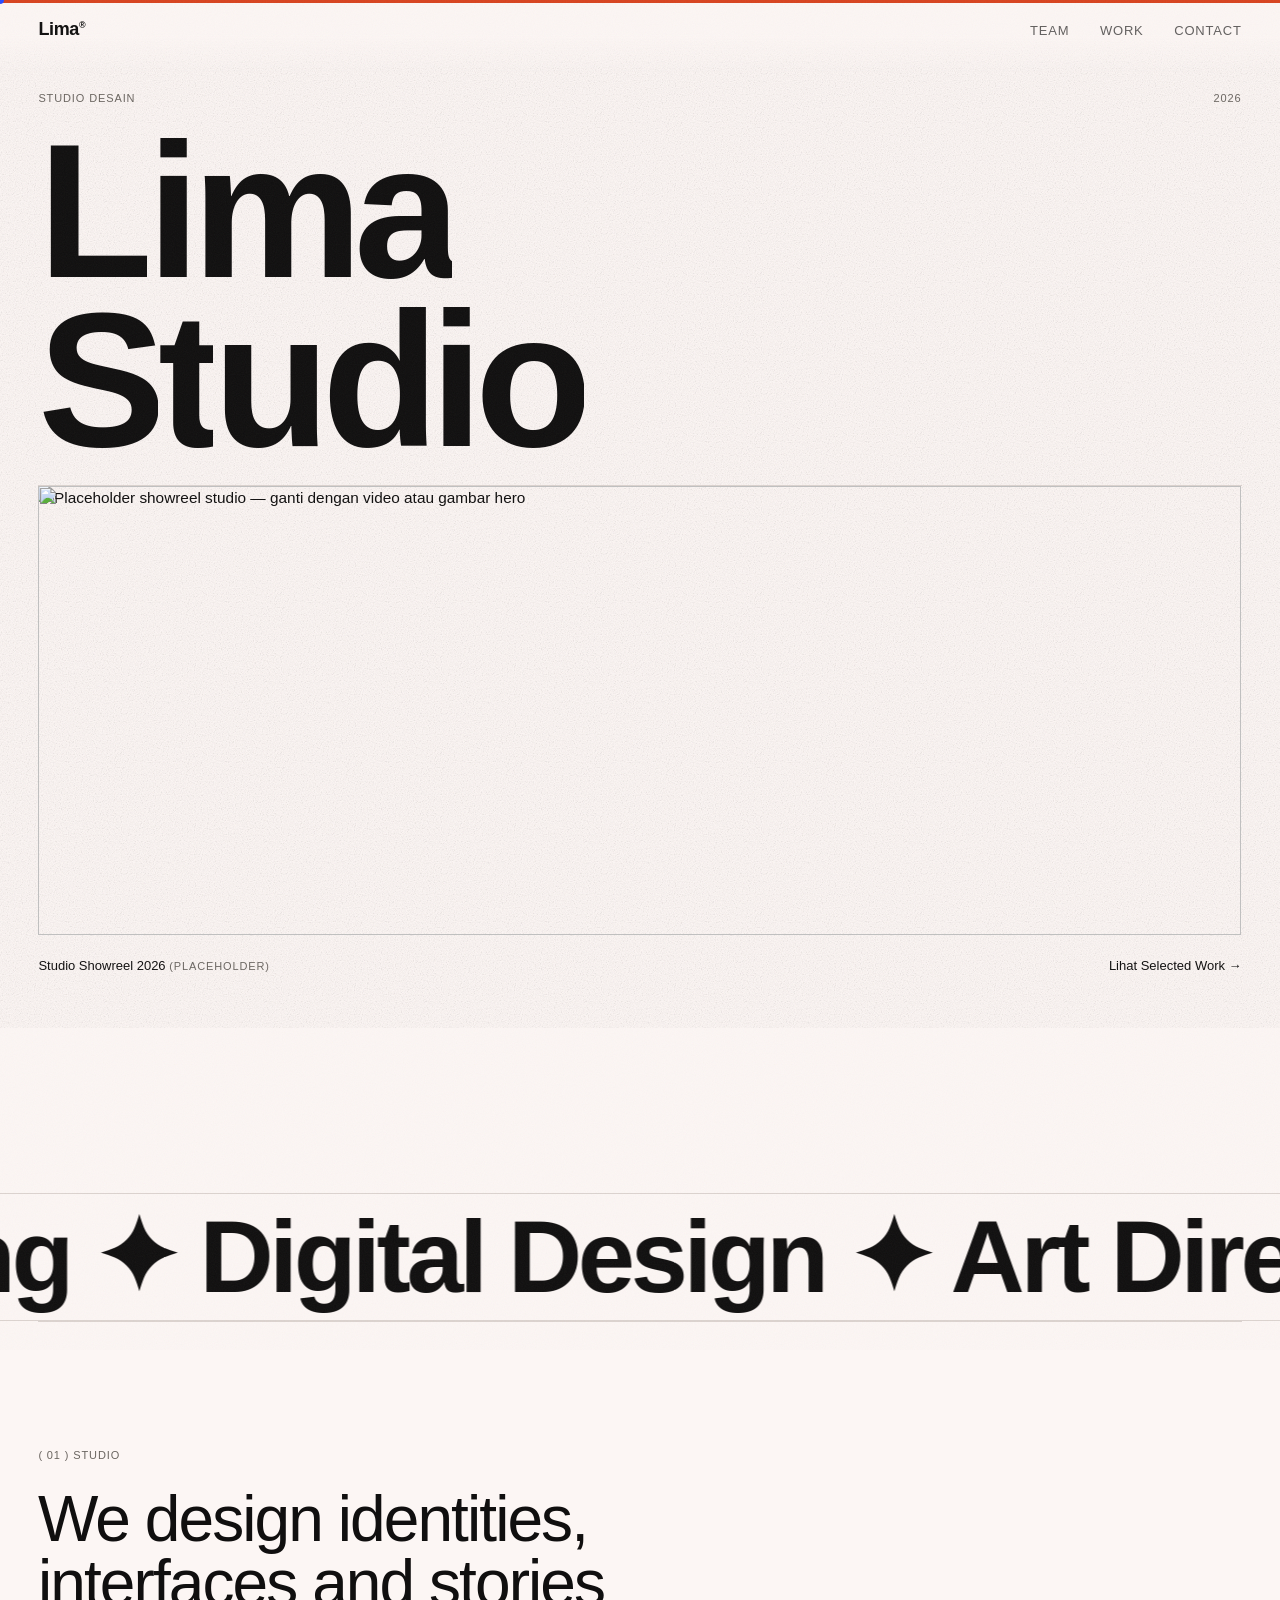
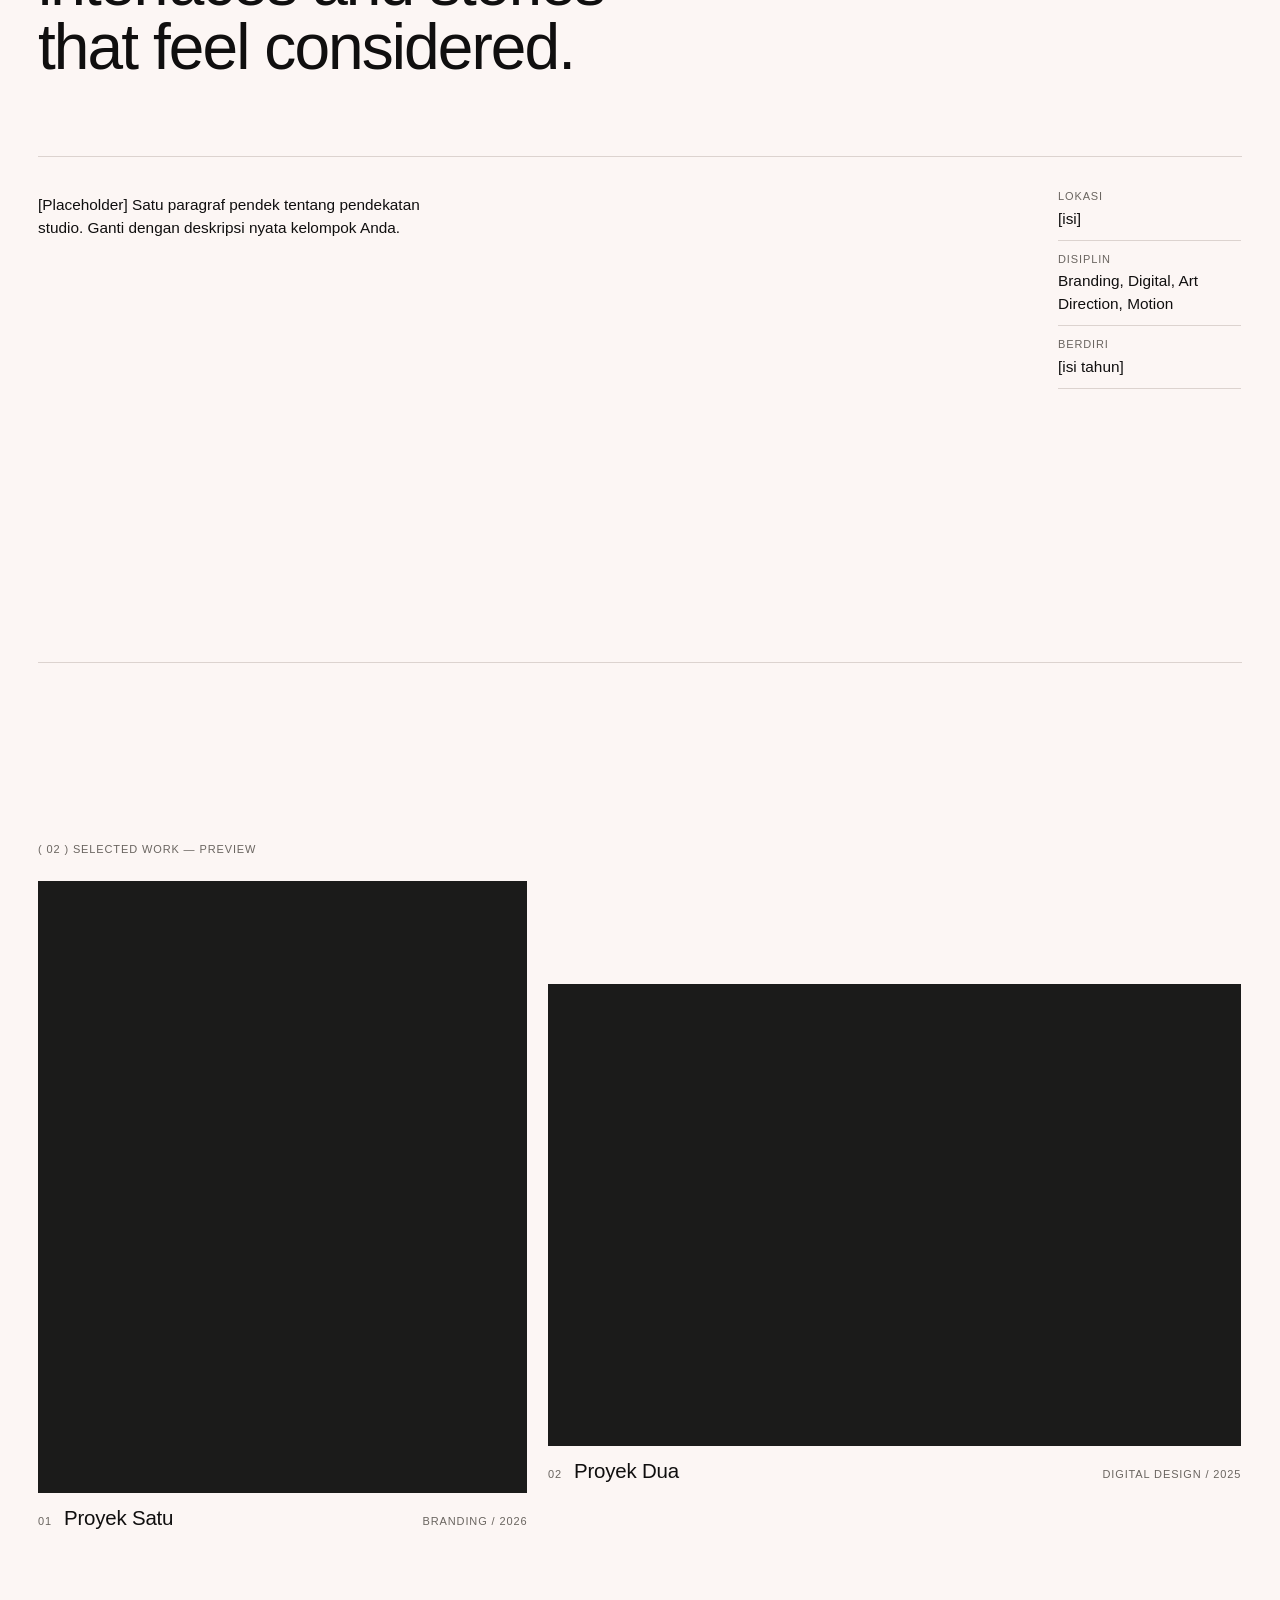
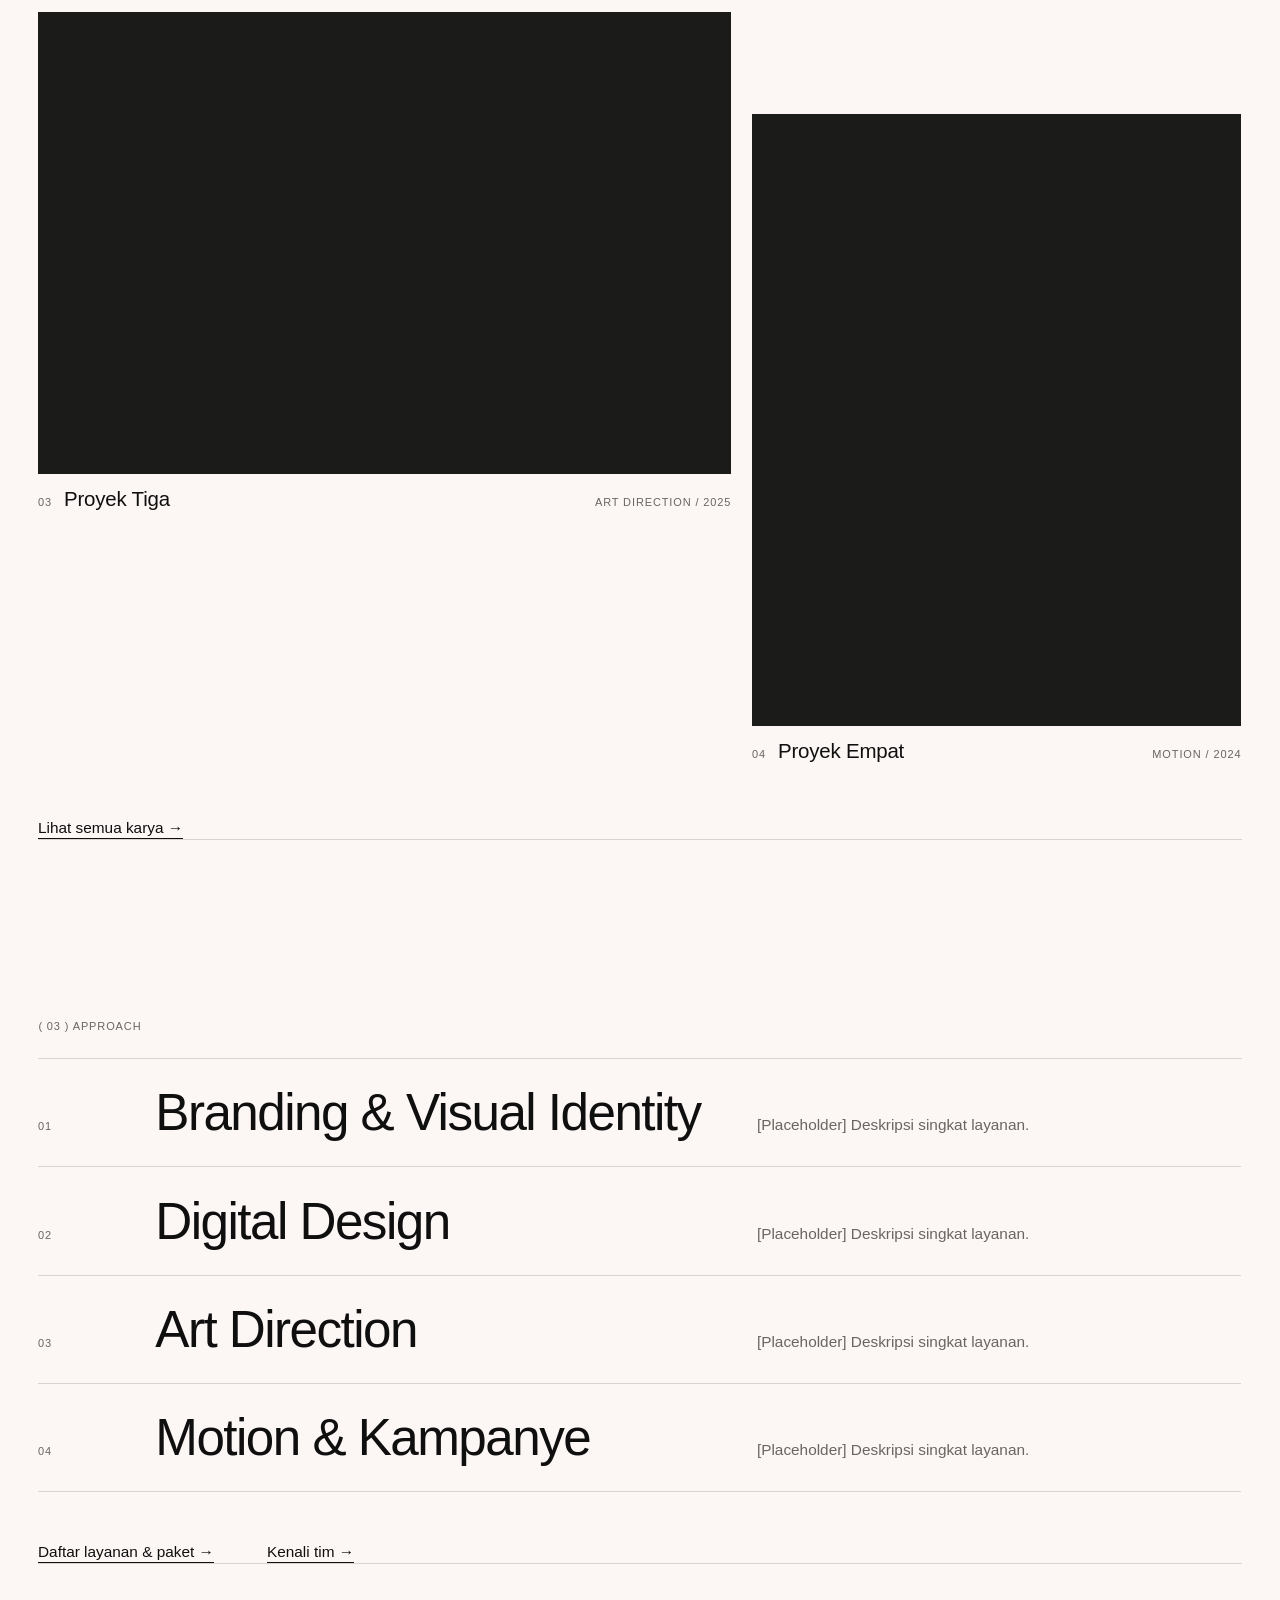
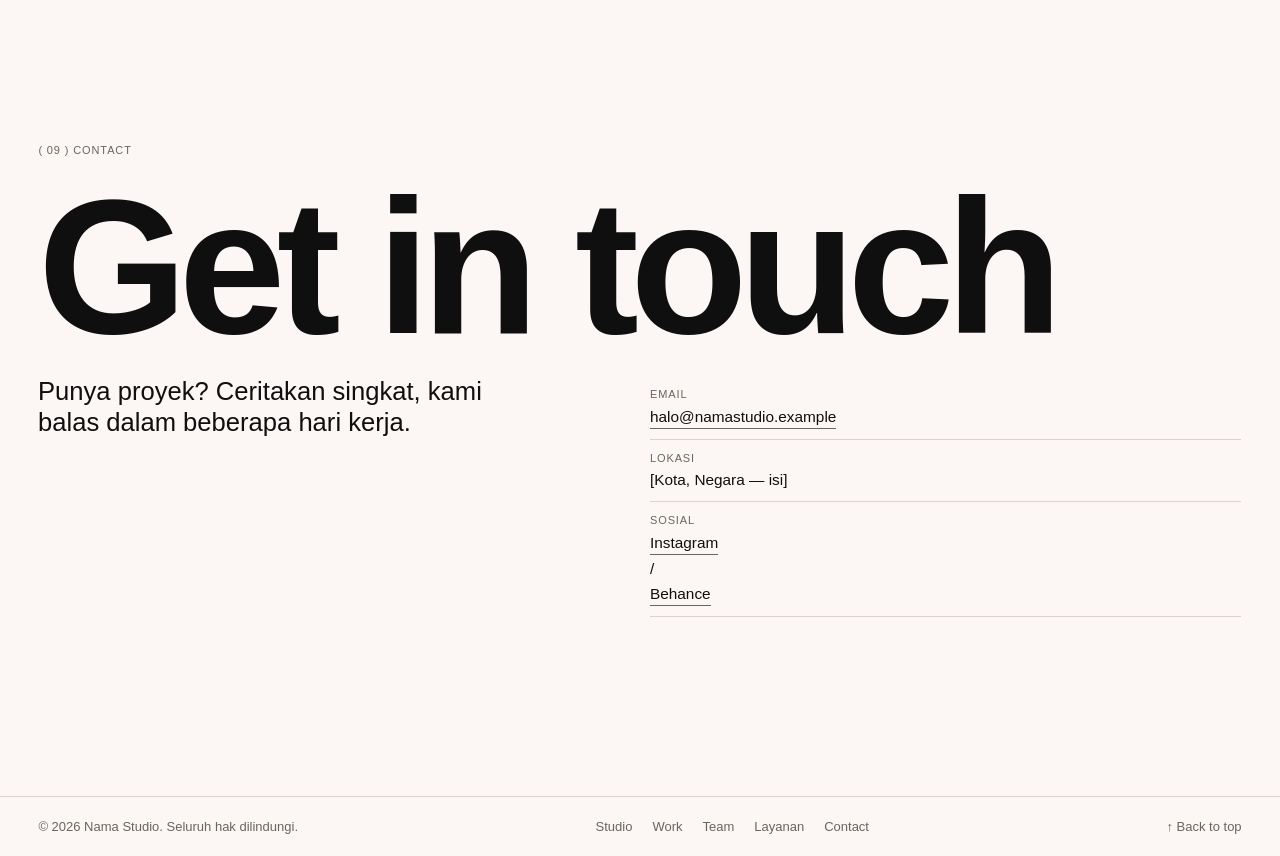
==== Kel4/index.html @ 7e90dd8f "Add files via upload" ====
<!DOCTYPE html>
<html lang="id" class="theme-work page-home">
<head>
<meta charset="utf-8">
<meta name="viewport" content="width=device-width, initial-scale=1">
<title>Beranda — Lima</title>
<meta name="description" content="Portofolio Nama Studio (placeholder): studio desain independen.">
<meta name="theme-color" content="#FCF6F4">
<link rel="stylesheet" href="assets/css/style.css">
<link rel="stylesheet" href="assets/css/luxe.css">
</head>
<body>
<div class="luxe-progress" aria-hidden="true"><span></span></div>
<div class="luxe-grain" aria-hidden="true"></div>
<div class="luxe-loader" aria-hidden="true"><div class="l-word"><span>Lima</span></div><div class="l-bar"><i></i></div><div class="l-count"><b>0</b>%</div></div>
<div class="luxe-wipe" aria-hidden="true"></div>
<div class="luxe-dot" aria-hidden="true"></div>
<div class="luxe-ring" aria-hidden="true"></div>
<a class="skip" href="#main">Lewati ke konten</a>
<header class="site-header">
<a class="wordmark" href="index.html">Lima<sup>®</sup></a>
<input type="checkbox" id="menu-toggle" class="menu-toggle" aria-label="Buka menu">
<label for="menu-toggle" class="menu-btn"><span>Menu</span><span>Close</span></label>
<nav aria-label="Navigasi utama"><ul><li><a href="profil.html">Team</a></li><li><a href="work.html">Work</a></li><li><a href="kontak.html">Contact</a></li></ul></nav>
</header>
<main id="main"> 
<section class="hero">
<p class="label hero-top"><span>Studio Desain</span><span>2026</span></p>
<h1 class="mega">Lima<br>Studio</h1>
<figure class="hero-media"><img src="assets/images/ph-wide.svg" alt="Placeholder showreel studio — ganti dengan video atau gambar hero" width="1600" height="900"><img src="assets/images/ph-wide-2.svg" alt="" width="1600" height="900"><img src="assets/images/ph-wide-3.svg" alt="" width="1600" height="900"></figure>
<p class="hero-foot"><span>Studio Showreel 2026 <span class="label">(placeholder)</span></span><a href="work.html">Lihat Selected Work <span class="arrow" aria-hidden="true">→</span></a></p>
</section>
<div class="marquee" aria-hidden="true"><div class="marquee-track"><p>Branding ✦ Digital Design ✦ Art Direction ✦ Motion ✦&nbsp;</p><p>Branding ✦ Digital Design ✦ Art Direction ✦ Motion ✦&nbsp;</p></div></div>
<section class="intro" id="studio">
<p class="label">( 01 ) Studio</p>
<h2 class="big">We design identities, interfaces and stories that feel considered.</h2>
<div class="intro-cols">
<p>[Placeholder] Satu paragraf pendek tentang pendekatan studio. Ganti dengan deskripsi nyata kelompok Anda.</p>
<figure><img src="assets/images/ph-portrait.svg" alt="Placeholder foto studio" width="800" height="1000" loading="lazy"></figure>
<ul class="meta-list"><li><span class="label">Lokasi</span>[isi]</li><li><span class="label">Disiplin</span>Branding, Digital, Art Direction, Motion</li><li><span class="label">Berdiri</span>[isi tahun]</li></ul>
</div>
</section>
<!-- PREVIEW WORK — hanya teaser, daftar lengkap ada di work.html -->
<section class="work-sec" id="work-preview">
<p class="label">( 02 ) Selected Work — Preview</p>
<ul class="work-grid">
<li class="work w-a"><a href="work-detail.html?p=proyek-satu"><figure><img src="assets/images/ph-portrait.svg" alt="Proyek Satu — Branding" width="800" height="1000" loading="lazy"></figure><div class="work-meta"><span class="label">01</span><h3>Proyek Satu</h3><span class="label">Branding / 2026</span></div></a></li>
<li class="work w-b"><a href="work-detail.html?p=proyek-dua"><figure><img src="assets/images/ph-landscape.svg" alt="Proyek Dua — Digital Design" width="1200" height="800" loading="lazy"></figure><div class="work-meta"><span class="label">02</span><h3>Proyek Dua</h3><span class="label">Digital Design / 2025</span></div></a></li>
<li class="work w-c"><a href="work-detail.html?p=proyek-tiga"><figure><img src="assets/images/ph-landscape.svg" alt="Proyek Tiga — Art Direction" width="1200" height="800" loading="lazy"></figure><div class="work-meta"><span class="label">03</span><h3>Proyek Tiga</h3><span class="label">Art Direction / 2025</span></div></a></li>
<li class="work w-d"><a href="work-detail.html?p=proyek-empat"><figure><img src="assets/images/ph-portrait.svg" alt="Proyek Empat — Motion" width="800" height="1000" loading="lazy"></figure><div class="work-meta"><span class="label">04</span><h3>Proyek Empat</h3><span class="label">Motion / 2024</span></div></a></li>
</ul>
<p class="more"><a href="work.html">Lihat semua karya →</a></p>
</section>
<section class="approach" id="approach">
<p class="label">( 03 ) Approach</p>
<ol class="services">
<li><span class="label">01</span><h3>Branding &amp; Visual Identity</h3><p>[Placeholder] Deskripsi singkat layanan.</p></li>
<li><span class="label">02</span><h3>Digital Design</h3><p>[Placeholder] Deskripsi singkat layanan.</p></li>
<li><span class="label">03</span><h3>Art Direction</h3><p>[Placeholder] Deskripsi singkat layanan.</p></li>
<li><span class="label">04</span><h3>Motion &amp; Kampanye</h3><p>[Placeholder] Deskripsi singkat layanan.</p></li>
</ol>
<p class="more"><a href="data.html">Daftar layanan &amp; paket →</a> &nbsp; <a href="profil.html">Kenali tim →</a></p>
</section>
<!-- CONTACT (sama di semua halaman) -->
<section class="contact" id="contact">
<p class="label">( 09 ) Contact</p>
<h2 class="mega"><a href="kontak.html">Get in touch</a></h2>
<div class="contact-grid">
<p class="lead">Punya proyek? Ceritakan singkat, kami balas dalam beberapa hari kerja.</p>
<ul class="meta-list">
<li><span class="label">Email</span><a href="mailto:halo@namastudio.example">halo@namastudio.example</a></li>
<li><span class="label">Lokasi</span>[Kota, Negara — isi]</li>
<li><span class="label">Sosial</span><a href="https://www.instagram.com/">Instagram</a> / <a href="https://www.behance.net/">Behance</a></li>
</ul>
</div>
</section>
</main>
<footer class="site-footer">
<p>© 2026 Nama Studio. Seluruh hak dilindungi.</p>
<ul><li><a href="index.html">Studio</a></li><li><a href="work.html">Work</a></li><li><a href="profil.html">Team</a></li><li><a href="data.html">Layanan</a></li><li><a href="kontak.html">Contact</a></li></ul>
<a href="#main">↑ Back to top</a>
</footer>
<script src="assets/js/luxe.js" defer></script>
<script>window.__CF$cv$params={r:'a46f5909bd58fce2',t:'MTc5MTQwMTcxNA==',u:'01a117dce230744690c3dbdbebbef22a',ut:'pl0G4Ce4t1R4fjasa_p6TSZk6UGfB5OVnB9oOcql.8Q-1791401714-1.2.1.1-oAcX1npx.q64zIQuS1q7KmorG4AAY3wKF.72.VCe4EZktN39VVoacQ7rVtqlRKvsPOCkxXmcQBneazqdLsZbb3T.Lq3JxbbZwRKyjufsAFM',i:60};(function(){if(!document.body)return;var s=document.createElement('script');s.src='/cdn-cgi/challenge-platform/scripts/precursor/main.js';document.head.appendChild(s);})();</script></body>
</html>
---- Kel4/assets/css/style.css ----
/* Nama Studio — HTML5 + CSS3 murni. Font: system stack (tanpa lisensi). */
:root{--pad:clamp(16px,3vw,40px);--gap:clamp(12px,1.6vw,24px);--sec:clamp(80px,14vw,200px)}
*,*::before,*::after{box-sizing:border-box}
html{scroll-behavior:smooth;scroll-padding-top:70px}
body{margin:0;background:var(--page-bg);color:var(--text-primary);font:400 clamp(15px,1.2vw,18px)/1.5 "Helvetica Neue",Helvetica,Arial,sans-serif;overflow-x:hidden}
img{display:block;max-width:100%;height:auto;width:100%}
figure{margin:0}ul,ol{list-style:none;margin:0;padding:0}
a{color:inherit;text-decoration:none}
a:focus-visible,label:focus-visible,input:focus-visible+label{outline:2px solid var(--accent);outline-offset:4px}.site-header :focus-visible,.site-header input:focus-visible+label{outline-color:currentColor}::selection{background:var(--accent);color:var(--page-bg)}
.skip{position:absolute;left:-999px;top:0;background:var(--text-primary);color:var(--page-bg);padding:8px 12px;z-index:100}.skip:focus{left:0}
.label{font-size:11px;letter-spacing:.08em;text-transform:uppercase;color:var(--text-secondary);margin:0}
.mega{font-size:clamp(56px,15vw,260px);line-height:.88;letter-spacing:-.045em;font-weight:600;margin:0}
.big{font-size:clamp(28px,5vw,80px);line-height:1;letter-spacing:-.03em;font-weight:500;margin:0}
section{padding:var(--sec) var(--pad) 0}
/* header */
.site-header{position:fixed;inset:0 0 auto;display:flex;justify-content:space-between;align-items:center;padding:16px var(--pad);z-index:50;mix-blend-mode:difference;color:#fff}
.wordmark{font-weight:600;letter-spacing:-.02em;font-size:18px}.wordmark sup{font-size:9px}
nav ul{display:flex;gap:clamp(16px,2.4vw,36px)}
nav a{font-size:13px;text-transform:uppercase;letter-spacing:.06em;border-bottom:1px solid transparent;padding-bottom:2px;transition:border-color .2s}
nav a:hover,nav a:focus-visible,nav a[aria-current]{border-color:currentColor}
.menu-toggle,.menu-btn{display:none}
/* hero */
.hero{padding-top:90px;min-height:100svh;display:grid;grid-template-rows:auto auto 1fr auto;gap:var(--gap)}
.hero-top{display:flex;gap:var(--gap);justify-content:space-between}
.hero-media{min-height:0;overflow:hidden;border-top:1px solid var(--line-color)}
.hero-media img{height:100%;max-height:60vh;object-fit:cover}
.hero-foot{display:flex;justify-content:space-between;font-size:13px;margin:0;padding-bottom:var(--pad)}
.hero-foot a:hover{text-decoration:underline}
/* intro */
.intro .big{max-width:18ch;margin:24px 0 clamp(40px,6vw,96px)}
.intro-cols{display:grid;grid-template-columns:repeat(12,1fr);gap:var(--gap);align-items:start;border-top:1px solid var(--line-color);padding-top:var(--gap)}
.intro-cols>p{grid-column:1/5}.intro-cols figure{grid-column:6/10}.intro-cols .meta-list{grid-column:11/13}
.meta-list li{border-bottom:1px solid var(--line-color);padding:10px 0;display:flex;flex-direction:column;gap:2px}
.meta-list.row{flex-direction:row;gap:24px}.meta-list.row li{border:0}
/* work grid */
.work-grid{display:grid;grid-template-columns:repeat(12,1fr);gap:clamp(40px,6vw,96px) var(--gap);margin-top:24px}
.work a{display:block}.work figure{overflow:hidden;background:#1b1b1a}
.work img{transition:transform .8s cubic-bezier(.2,.7,.2,1),opacity .4s}
.work a:hover img,.work a:focus-visible img{transform:scale(1.04);opacity:.85}
.work-meta{display:grid;grid-template-columns:auto 1fr auto;gap:12px;align-items:baseline;padding-top:10px;border-bottom:1px solid transparent}
.work-meta h3{margin:0;font-size:clamp(16px,1.6vw,24px);font-weight:500;letter-spacing:-.01em}
.work a:hover h3{text-decoration:underline}
.w-a{grid-column:span 5}.w-b{grid-column:span 7}.w-c{grid-column:span 7}.w-d{grid-column:span 5}
.work:nth-child(even){margin-top:clamp(0px,8vw,120px)}
.more{margin:48px 0 0;display:flex;gap:24px;flex-wrap:wrap}.more a{border-bottom:1px solid var(--text-primary)}
/* approach */
.services{border-top:1px solid var(--line-color);margin-top:24px}
.services li{display:grid;grid-template-columns:1fr 6fr 5fr;gap:var(--gap);padding:28px 0;border-bottom:1px solid var(--line-color);align-items:baseline;transition:padding-left .3s}
.services li:hover{padding-left:12px}
.services h3{margin:0;font-size:clamp(24px,4vw,64px);line-height:1;letter-spacing:-.03em;font-weight:500}.services p{margin:0;color:var(--text-secondary)}
/* bio / team */
.bio-head{padding-top:130px;display:flex;flex-direction:column;gap:24px}
.team{display:flex;flex-direction:column;gap:var(--sec)}
.member{display:grid;grid-template-columns:repeat(12,1fr);gap:var(--gap);align-items:end}
.member figure{overflow:hidden;background:#1b1b1a}
.member-text{display:flex;flex-direction:column;gap:10px}
.member-text h3{margin:0;font-size:clamp(32px,5vw,80px);line-height:.95;letter-spacing:-.035em;font-weight:500}
.member-text p{margin:0;max-width:44ch}.links{display:flex;gap:16px;margin-top:8px!important}.links a{border-bottom:1px solid var(--text-primary)}.links a:hover{opacity:.6}
.m1 figure{grid-column:1/6}.m1 .member-text{grid-column:7/12}
.m2 figure{grid-column:6/13;order:2}.m2 .member-text{grid-column:1/5;order:1}
.m3 figure{grid-column:3/7}.m3 .member-text{grid-column:8/13;align-self:start}
.m4 figure{grid-column:1/9}.m4 .member-text{grid-column:9/13}
.m5 figure{grid-column:8/12;order:2}.m5 .member-text{grid-column:2/7;order:1}
.timeline{margin-top:24px;border-top:1px solid var(--line-color)}
.timeline li{display:grid;grid-template-columns:4fr 8fr;gap:var(--gap);padding:24px 0;border-bottom:1px solid var(--line-color);align-items:baseline}
.timeline p{margin:0}.num{font-size:clamp(40px,8vw,140px);letter-spacing:-.05em;line-height:.9;font-weight:600}
.recog .big{max-width:22ch;margin:24px 0}
.caps{display:flex;flex-wrap:wrap;gap:10px}.caps li{border:1px solid var(--text-primary);padding:6px 14px;border-radius:999px;font-size:13px}
/* table */
.table-wrap{overflow-x:auto}
table{width:100%;border-collapse:collapse;min-width:640px}
caption{text-align:left;padding-bottom:16px}
th,td{text-align:left;padding:18px 12px 18px 0;border-bottom:1px solid var(--line-color);font-weight:400;vertical-align:top}
thead th{font-size:11px;letter-spacing:.08em;text-transform:uppercase;color:var(--text-secondary)}
tbody th{font-size:clamp(16px,1.8vw,26px);font-weight:500}
tbody tr:hover{background:#171716}
/* contact + footer */
.contact{padding-bottom:var(--sec)}
.contact .mega{margin:24px 0}.contact .mega a{border-bottom:.04em solid transparent;transition:border-color .2s}
.contact .mega a:hover,.contact .mega a:focus-visible{border-color:var(--text-primary)}
.contact-grid{display:grid;grid-template-columns:repeat(12,1fr);gap:var(--gap)}
.lead{grid-column:1/6;margin:0;font-size:clamp(18px,2vw,28px);line-height:1.2}.contact-grid .meta-list{grid-column:7/13}
.meta-list a{border-bottom:1px solid var(--text-secondary);width:fit-content}.meta-list a:hover{border-color:var(--text-primary)}
.site-footer{display:flex;justify-content:space-between;gap:var(--gap);flex-wrap:wrap;padding:20px var(--pad);border-top:1px solid var(--line-color);font-size:13px;color:var(--text-secondary)}
.site-footer p{margin:0}.site-footer ul{display:flex;gap:20px}.site-footer a:hover{color:var(--text-primary)}
/* tablet */
@media(max-width:900px){
.intro-cols>p{grid-column:1/7}.intro-cols figure{grid-column:7/13}.intro-cols .meta-list{grid-column:1/13}
.work-grid{grid-template-columns:repeat(2,1fr)}.w-a,.w-b,.w-c,.w-d{grid-column:span 1}.work:nth-child(even){margin-top:0}
.services li{grid-template-columns:1fr 5fr}.services p{grid-column:2}
.member figure,.member-text,.m2 figure,.m2 .member-text,.m3 figure,.m3 .member-text,.m4 figure,.m4 .member-text,.m5 figure,.m5 .member-text{grid-column:1/13;order:0}
.m3 figure,.m5 figure{grid-column:1/9}
.lead,.contact-grid .meta-list{grid-column:1/13}}
/* mobile */
@media(max-width:640px){
.menu-btn{display:block;font-size:13px;text-transform:uppercase;cursor:pointer;z-index:60}.menu-btn span+span{display:none}
.menu-toggle:checked~.menu-btn span:first-child{display:none}.menu-toggle:checked~.menu-btn span+span{display:inline}
.site-header nav{position:fixed;inset:0;background:var(--overlay-color);color:var(--on-overlay);display:none;padding:90px var(--pad)}
.menu-toggle:checked~nav{display:block}
nav ul{flex-direction:column;gap:8px}nav a{font-size:clamp(36px,12vw,56px);text-transform:none;letter-spacing:-.04em;border:0}
.hero-top span:nth-child(2){display:none}
.intro-cols>p,.intro-cols figure{grid-column:1/13}
.work-grid{grid-template-columns:1fr}
.services li{grid-template-columns:1fr}.services p{grid-column:1}
.timeline li{grid-template-columns:1fr}
.m3 figure,.m5 figure{grid-column:1/13}}
@media(prefers-reduced-motion:reduce){html{scroll-behavior:auto}*{transition:none!important;animation:none!important}}

/* ===== ANIMATIONS (CSS only, no HTML/JS changes) ===== */
@keyframes rise{from{opacity:0;transform:translateY(48px)}to{opacity:1;transform:none}}
@keyframes fade{from{opacity:0}to{opacity:1}}
@keyframes reveal{from{clip-path:inset(0 0 100% 0)}to{clip-path:inset(0 0 0 0)}}
@keyframes settle{from{transform:scale(1.18)}to{transform:scale(1)}}
@keyframes progress{from{transform:scaleX(0)}to{transform:scaleX(1)}}

@media (prefers-reduced-motion:no-preference){
  /* 1. On page load */
  .site-header{animation:fade .8s both}
  .hero .mega{animation:rise 1.1s cubic-bezier(.2,.7,.2,1) both}
  .hero-top,.hero-foot{animation:fade 1.2s .5s both}
  .hero-media,.bio-head .mega{animation:reveal 1.3s .25s cubic-bezier(.7,0,.2,1) both}
  .hero-media img{animation:settle 1.8s .25s cubic-bezier(.2,.7,.2,1) both}
  .bio-head .label{animation:fade 1s .2s both}

  /* 2. On scroll (progressive enhancement: browsers without support just show everything) */
  @supports (animation-timeline:view()){
    .intro .big,.intro-cols>p,.intro-cols .meta-list,.work,.services li,
    .member-text,.timeline li,.recog .big,.caps li,.contact .mega,
    .contact-grid>*,.table-wrap{
      animation:rise linear both;animation-timeline:view();animation-range:entry 0% entry 45%}
    .intro-cols figure,.work figure,.member figure{
      animation:reveal linear both;animation-timeline:view();animation-range:entry 0% entry 70%}
    .work img,.member img{animation:settle linear both;animation-timeline:view();animation-range:entry 0% cover 50%}
  }

  /* 3. Scroll progress bar (uses a pseudo-element, no extra HTML) */
  @supports (animation-timeline:scroll()){
    body::after{content:"";position:fixed;left:0;top:0;width:100%;height:3px;background:var(--accent);
      transform-origin:0 50%;z-index:60;pointer-events:none;
      animation:progress linear both;animation-timeline:scroll(root)}
  }
}

/* ===== PAGE THEMES: tiap page membalik warna (index gelap, profil terang, galeri gelap, data terang) ===== */
tbody tr:hover{background:rgba(128,128,128,.14)}

/* ===== HERO: crossfade gambar (struktur) ===== */
.hero-media{position:relative;min-height:clamp(260px,50vh,560px)}
.hero-media img{position:absolute;inset:0;height:100%;max-height:none;object-fit:cover}
.hero-media img+img{opacity:0}
.intro-cols figure{overflow:hidden}
.marquee{overflow:hidden;margin-top:var(--sec);border-block:1px solid var(--line-color);padding:12px 0}
.marquee-track{display:flex;width:max-content}
.marquee p{margin:0;white-space:nowrap;font-size:clamp(36px,8vw,120px);font-weight:600;letter-spacing:-.04em;line-height:1}
.intro{padding-top:calc(var(--sec)*.7)}
.loader,.arrow{display:inline-block}.loader{display:none}
/* garis pemisah antarbagian */
.intro,.work-sec,.approach,.story,.recog,.contact{position:relative}
.intro::before,.work-sec::before,.approach::before,.story::before,.recog::before,.contact::before{content:"";position:absolute;top:0;left:var(--pad);right:var(--pad);height:1px;background:var(--line-color);transform-origin:0 50%}
/* hover: garis bawah menyapu */
.more a,.links a,.site-footer a{background:linear-gradient(currentColor,currentColor) 0 100%/0 1px no-repeat;border-bottom:0;transition:background-size .35s,opacity .3s}
.more a:hover,.links a:hover,.site-footer a:hover,.more a:focus-visible,.links a:focus-visible,.site-footer a:focus-visible{background-size:100% 1px;opacity:1}
.more a,.links a{background-size:100% 1px}.more a:hover,.links a:hover{background-size:0 1px}
/* parallax: scale statis + translate bergerak (hover memakai scale) */
.work img,.member img,.intro-cols img{transform:none;scale:1.18;transition:scale .9s cubic-bezier(.2,.7,.2,1),opacity .4s}
.work a:hover img,.work a:focus-visible img{transform:none;scale:1.26;opacity:.85}

/* ===== VIEW TRANSITION antar-page (CSS only) ===== */
@view-transition{navigation:auto}
@keyframes vt-out{to{opacity:0;transform:translateY(-2.5%)}}
@keyframes vt-in{from{opacity:0;transform:translateY(2.5%)}}
::view-transition-old(root){animation:.55s cubic-bezier(.7,0,.2,1) both vt-out}
::view-transition-new(root){animation:.7s .1s cubic-bezier(.2,.7,.2,1) both vt-in}

/* ===== MOTION ===== */
@keyframes wipe{to{transform:translateY(-101%);visibility:hidden}}
@keyframes blink{0%,100%{opacity:.2}50%{opacity:1}}
@keyframes marq{to{transform:translateX(-50%)}}
@keyframes cycle{0%{opacity:0}8%{opacity:1}33%{opacity:1}41%{opacity:0}100%{opacity:0}}
@keyframes drift{from{translate:0 -7%}to{translate:0 7%}}
@keyframes bob{0%,100%{transform:translateY(0)}50%{transform:translateY(6px)}}
@keyframes grow{from{transform:scaleX(0)}to{transform:scaleX(1)}}

@media (prefers-reduced-motion:no-preference){
  /* loading screen (hanya index) */
  .loader{position:fixed;inset:0;z-index:100;display:grid;place-items:center;background:var(--text-primary);color:var(--page-bg);pointer-events:none;
    font-size:clamp(28px,6vw,80px);font-weight:600;letter-spacing:-.04em;animation:wipe .9s .9s cubic-bezier(.7,0,.2,1) forwards}
  .loader span{animation:blink .9s ease-in-out infinite}
  .hero .mega{animation:rise 1.1s 1.1s cubic-bezier(.2,.7,.2,1) both}
  .hero-top,.hero-foot{animation:fade 1.2s 1.6s both}
  .hero-media{animation:reveal 1.3s 1.05s cubic-bezier(.7,0,.2,1) both}
  /* gambar hero bergantian */
  .hero-media img{animation:cycle 12s 1.2s infinite both}
  .hero-media img:nth-child(2){animation-delay:5.2s}
  .hero-media img:nth-child(3){animation-delay:9.2s}
  /* indikator scroll */
  .arrow{animation:bob 1.4s ease-in-out infinite}
  /* marquee */
  .marquee-track{animation:marq 22s linear infinite}.marquee:hover .marquee-track{animation-play-state:paused}
  @supports (animation-timeline:view()){
    .work img,.member img,.intro-cols img{animation:drift linear both;animation-timeline:view();animation-range:cover 0% cover 100%}
    .intro::before,.work-sec::before,.approach::before,.story::before,.recog::before,.contact::before{animation:grow linear both;animation-timeline:view();animation-range:entry 0% entry 80%}
  }
}
@media (prefers-reduced-motion:reduce){
  ::view-transition-group(*),::view-transition-old(*),::view-transition-new(*){animation:none!important}
  .marquee-track{transform:none}
}

/* ===== v3: LOADING SINGKAT, PAGE WIPE, STAGGER, TOKEN OVERLAY ===== */
/* wipe antar-page: halaman baru menyapu naik, warna tema baru langsung terlihat tanpa layar kosong */
@keyframes vt-old{to{opacity:.35;transform:translateY(-4%)}}
@keyframes vt-wipe{from{clip-path:inset(100% 0 0 0)}to{clip-path:inset(0 0 0 0)}}
::view-transition-old(root){animation:.7s cubic-bezier(.7,0,.2,1) both vt-old}
::view-transition-new(root){animation:.7s cubic-bezier(.7,0,.2,1) both vt-wipe}

@media (prefers-reduced-motion:no-preference){
  /* loader dipersingkat (~1.2 dtk) dan memakai token overlay */
  .loader{background:var(--overlay-color);color:var(--on-overlay);animation:wipe .7s .5s cubic-bezier(.7,0,.2,1) forwards}
  .hero .mega{animation:rise 1s .65s cubic-bezier(.2,.7,.2,1) both}
  .hero-media{animation:reveal 1.1s .6s cubic-bezier(.7,0,.2,1) both}
  .hero-top,.hero-foot{animation:fade 1s 1s both}
  .hero-media img{animation:cycle 12s .8s infinite both}
  .hero-media img:nth-child(2){animation-delay:4.8s}
  .hero-media img:nth-child(3){animation-delay:8.8s}

  @supports (animation-timeline:view()){
    /* label & metadata section */
    section:not(.bio-head)>.label{animation:rise linear both;animation-timeline:view();animation-range:entry 0% entry 35%}
    /* stagger ringan profil tim: tiap anak mulai sedikit lebih akhir */
    .member-text{animation:none}
    .member-text>*{animation:rise linear both;animation-timeline:view();animation-range:entry 0% entry 40%}
    .member-text>:nth-child(2){animation-range:entry 6% entry 46%}
    .member-text>:nth-child(3){animation-range:entry 12% entry 52%}
    .member-text>:nth-child(4){animation-range:entry 18% entry 58%}
    .member-text>:nth-child(5){animation-range:entry 24% entry 64%}
    .member-text>:nth-child(6){animation-range:entry 30% entry 70%}
  }
}

/* ===== GRAIN / NOISE (CSS + SVG tile, tanpa JS/canvas) =====
   Tile 160px dari feTurbulence, abu-abu netral tanpa blend-mode:
   di latar gelap tampak sebagai butir terang, di latar terang sebagai butir gelap.
   Setel lewat token: --grain-opacity (intensitas), --grain-speed (kecepatan). */
body::before{
  content:"";position:fixed;inset:-128px;z-index:-1;pointer-events:none;contain:strict;
  opacity:var(--grain-opacity);
  background-image:url("data:image/svg+xml,%3Csvg xmlns='http://www.w3.org/2000/svg' width='160' height='160'%3E%3Cfilter id='n' x='0' y='0' width='100%25' height='100%25'%3E%3CfeTurbulence type='fractalNoise' baseFrequency='.85' numOctaves='2' stitchTiles='stitch'/%3E%3CfeColorMatrix values='2 0 0 0 -.5 2 0 0 0 -.5 2 0 0 0 -.5 0 0 0 0 1'/%3E%3C/filter%3E%3Crect width='160' height='160' filter='url(%23n)'/%3E%3C/svg%3E");
  background-size:160px 160px}
/* lapisan grain tampil di atas warna latar root, di bawah semua konten */
@keyframes grain{
  0%{transform:translate(0,0)}
  20%{transform:translate(-37px,23px)}
  40%{transform:translate(29px,-51px)}
  60%{transform:translate(-61px,-17px)}
  80%{transform:translate(43px,59px)}
  100%{transform:translate(0,0)}}
@media (prefers-reduced-motion:no-preference){
  body::before{will-change:transform;animation:grain var(--grain-speed) steps(1,end) infinite}
}
@media (prefers-contrast:more){body::before{opacity:calc(var(--grain-opacity)/2)}}
@media print{body::before{display:none}}

/* ===== v4: TEMA PER HALAMAN (token pada <html>) ===== */
html{background:var(--page-bg);color:var(--text-primary)}
body{background:transparent}
/* Work: off-white hangat */
html,html.theme-work{--page-bg:#FCF6F4;--text-primary:#100F0F;--text-secondary:#6a6560;--accent:#D8431F;--line-color:#dcd3cf;--overlay-color:#100F0F;--on-overlay:#FCF6F4;--grain-opacity:.07;color-scheme:light}
/* Bio / Team: gelap */
html.theme-team{--page-bg:#100F0F;--text-primary:#FCF6F4;--text-secondary:#9b958f;--accent:#FF6B45;--line-color:#2b2928;--overlay-color:#FCF6F4;--on-overlay:#100F0F;--grain-opacity:.09;color-scheme:dark}
/* Contact: abu-abu muda */
html.theme-contact{--page-bg:#E5E5E5;--text-primary:#100F0F;--text-secondary:#585858;--accent:#C23A18;--line-color:#c3c3c3;--overlay-color:#100F0F;--on-overlay:#E5E5E5;--grain-opacity:.08;color-scheme:light}

/* ===== NAVBAR editorial ===== */
.site-header{mix-blend-mode:normal;color:var(--text-primary);pointer-events:none;padding-bottom:30px;
  background:linear-gradient(var(--page-bg) 45%,transparent)}
.wordmark,.site-header nav a,.menu-btn{pointer-events:auto}
.site-header nav a{opacity:.65;transition:opacity .25s,border-color .25s}
.site-header nav a:hover,.site-header nav a:focus-visible,.site-header nav a[aria-current="page"]{opacity:1}
.site-header nav a[aria-current="page"]{border-color:currentColor}
.menu-btn{position:relative;z-index:70}
.menu-toggle:checked~.menu-btn{color:var(--on-overlay)}
@media(max-width:640px){
  .site-header nav{pointer-events:auto}
  .site-header nav::before{content:"Nama Studio®";position:absolute;top:16px;left:var(--pad);font-size:18px;font-weight:600;letter-spacing:-.02em}
  .site-header nav a{opacity:.65}.site-header nav a[aria-current="page"]{opacity:1}
}

/* ===== HALAMAN CONTACT ===== */
.kp-blocks{padding-top:var(--gap);padding-bottom:var(--sec)}
.kp-list li{display:grid;grid-template-columns:3fr 9fr;gap:var(--gap);padding:28px 0;border-top:1px solid var(--line-color);align-items:baseline}
.kp-list li:last-child{border-bottom:1px solid var(--line-color)}
.kp-list p{margin:0;max-width:40ch}
.kp-list a{background:linear-gradient(currentColor,currentColor) 0 100%/100% 1px no-repeat;transition:background-size .35s}
.kp-list a:hover,.kp-list a:focus-visible{background-size:0 1px}
.kp-link{font-size:clamp(26px,5.5vw,88px);letter-spacing:-.04em;line-height:1;font-weight:500;overflow-wrap:anywhere}
@media(max-width:640px){.kp-list li{grid-template-columns:1fr;gap:6px}}

/* ===== TRANSISI MASUK PER TUJUAN (gaya ditentukan oleh halaman TUJUAN) ===== */
@keyframes vt-rise-in{from{opacity:0;transform:translateY(1.6%)}}
@keyframes vt-wipe-up{from{clip-path:inset(100% 0 0 0)}to{clip-path:inset(0 0 0 0)}}
@keyframes vt-wipe-left{from{clip-path:inset(0 0 0 100%)}to{clip-path:inset(0 0 0 0)}}
@keyframes vt-old-up{to{transform:translateY(-4%)}}
@keyframes vt-old-left{to{transform:translateX(-4%)}}
/* Work: dissolve lembut ke off-white + naik sedikit */
html.theme-work::view-transition-old(root){animation:none}
html.theme-work::view-transition-new(root){animation:.6s cubic-bezier(.2,.7,.2,1) both vt-rise-in}
/* Team: tirai gelap naik dari bawah */
html.theme-team::view-transition-old(root){animation:.75s cubic-bezier(.7,0,.2,1) both vt-old-up}
html.theme-team::view-transition-new(root){animation:.75s cubic-bezier(.7,0,.2,1) both vt-wipe-up}
/* Contact: wipe horizontal dari kanan */
html.theme-contact::view-transition-old(root){animation:.65s cubic-bezier(.7,0,.2,1) both vt-old-left}
html.theme-contact::view-transition-new(root){animation:.65s cubic-bezier(.7,0,.2,1) both vt-wipe-left}

/* ===== ENTRANCE PER HALAMAN ===== */
@keyframes maskUp{from{clip-path:inset(100% 0 0 0);transform:translateY(30%)}to{clip-path:inset(0 0 0 0);transform:none}}
@keyframes maskX{from{clip-path:inset(0 100% 0 0)}to{clip-path:inset(0 0 0 0)}}
@keyframes slideL{from{clip-path:inset(0 0 0 100%);transform:translateX(10%)}to{clip-path:inset(0 0 0 0);transform:none}}
@keyframes slideR{from{opacity:0;transform:translateX(-6%)}to{opacity:1;transform:none}}

@media (prefers-reduced-motion:no-preference){
  /* loader hanya saat memuat langsung; tidak dipakai bila ada view transition */
  html:active-view-transition .loader{display:none}
  html:active-view-transition .hero .mega{animation-delay:.25s}
  html:active-view-transition .hero-media{animation-delay:.2s}
  html:active-view-transition .hero-top,html:active-view-transition .hero-foot{animation-delay:.6s}

  /* WORK: kurasi bertahap; gambar masuk dengan crop vertikal */
  .page-data tbody tr{animation:rise .8s .45s cubic-bezier(.2,.7,.2,1) both}
  .page-data tbody tr:nth-child(2){animation-delay:.53s}.page-data tbody tr:nth-child(3){animation-delay:.61s}.page-data tbody tr:nth-child(4){animation-delay:.69s}
  .page-data .table-wrap{animation:none}
  @media(min-width:641px){
    .page-galeri .work-grid .work:nth-child(-n+4){animation:rise .9s .35s cubic-bezier(.2,.7,.2,1) both}
    .page-galeri .work-grid .work:nth-child(-n+4) figure{animation:reveal .9s .35s cubic-bezier(.7,0,.2,1) both}
    .page-galeri .work-grid .work:nth-child(2),.page-galeri .work-grid .work:nth-child(2) figure{animation-delay:.45s}
    .page-galeri .work-grid .work:nth-child(3),.page-galeri .work-grid .work:nth-child(3) figure{animation-delay:.55s}
    .page-galeri .work-grid .work:nth-child(4),.page-galeri .work-grid .work:nth-child(4) figure{animation-delay:.65s}}
  @media(max-width:640px){
    .page-galeri .work-grid .work:first-child{animation:rise .9s .35s cubic-bezier(.2,.7,.2,1) both}
    .page-galeri .work-grid .work:first-child figure{animation:reveal .9s .35s cubic-bezier(.7,0,.2,1) both}}

  /* TEAM: judul naik lewat mask, potret terbuka dengan mask horizontal, teks berurutan */
  .page-team .bio-head .mega{animation:maskUp 1.1s .2s cubic-bezier(.2,.7,.2,1) both}
  .page-team .bio-head .meta-list{animation:fade .8s .7s both}
  @supports (animation-timeline:view()){
    .page-team .member figure{animation:maskX linear both;animation-timeline:view();animation-range:entry 0% entry 75%}
  }

  /* CONTACT: judul menyapu dari kanan, blok kontak masuk dari kiri bertahap */
  .page-contact .bio-head .mega{animation:slideL 1s .2s cubic-bezier(.2,.7,.2,1) both}
  .page-contact .kp-list li{animation:slideR .8s .5s cubic-bezier(.2,.7,.2,1) both}
  .page-contact .kp-list li:nth-child(2){animation-delay:.6s}.page-contact .kp-list li:nth-child(3){animation-delay:.7s}.page-contact .kp-list li:nth-child(4){animation-delay:.8s}
}
---- Kel4/assets/css/luxe.css ----
/* ===== NAMA STUDIO — LUXE ANIMATION SYSTEM =====
   Preloader sinematik • reveal on scroll • parallax • kursor kustom •
   transisi halaman • marquee reaktif • magnetic • progress bar • grain.
   Semua non-esensial dimatikan saat prefers-reduced-motion. */

:root{
  --ease-luxe:cubic-bezier(.16,1,.3,1);
  --ease-snap:cubic-bezier(.22,1,.36,1);
  --wipe:#141210;
}

/* ---------- progress bar ---------- */
.luxe-progress{position:fixed;top:0;left:0;height:2px;width:100%;z-index:120;pointer-events:none;background:transparent}
.luxe-progress span{display:block;height:100%;width:100%;background:linear-gradient(90deg,#2B4EFF,#B79CFF,#2B4EFF);transform-origin:0 50%;transform:scaleX(0)}

/* ---------- grain overlay ---------- */
.luxe-grain{position:fixed;inset:-50%;width:200%;height:200%;z-index:110;pointer-events:none;opacity:.05;
  background-image:url("data:image/svg+xml,%3Csvg xmlns='http://www.w3.org/2000/svg' width='300' height='300'%3E%3Cfilter id='n'%3E%3CfeTurbulence type='fractalNoise' baseFrequency='.9' numOctaves='2'/%3E%3C/filter%3E%3Crect width='100%25' height='100%25' filter='url(%23n)'/%3E%3C/svg%3E");
  animation:grain 8s steps(10) infinite}
@keyframes grain{
  0%,100%{transform:translate(0,0)}10%{transform:translate(-2%,-3%)}30%{transform:translate(3%,-2%)}
  50%{transform:translate(-3%,2%)}70%{transform:translate(2%,3%)}90%{transform:translate(-1%,1%)}}

/* ---------- preloader ---------- */
.luxe-loader{position:fixed;inset:0;z-index:200;background:var(--wipe);color:#FCF6F4;
  display:flex;align-items:center;justify-content:center;flex-direction:column;gap:1rem;
  transition:transform 1s var(--ease-luxe);will-change:transform}
.luxe-loader.done{transform:translateY(-101%)}
.luxe-loader .l-word{font-weight:800;font-size:clamp(2rem,6vw,4rem);letter-spacing:-.03em;text-transform:uppercase;overflow:hidden}
.luxe-loader .l-word span{display:inline-block;transform:translateY(110%);animation:lUp .9s var(--ease-luxe) .1s forwards}
@keyframes lUp{to{transform:translateY(0)}}
.luxe-loader .l-count{font-size:.8rem;letter-spacing:.35em;opacity:.7}
.luxe-loader .l-bar{width:min(320px,60vw);height:1px;background:rgba(255,255,255,.2);overflow:hidden}
.luxe-loader .l-bar i{display:block;height:100%;width:100%;background:#FCF6F4;transform-origin:0 50%;transform:scaleX(0)}

/* ---------- page transition wipe ---------- */
.luxe-wipe{position:fixed;inset:0;z-index:190;background:var(--wipe);pointer-events:none;
  transform:scaleY(0);transform-origin:50% 100%}
.luxe-wipe.go{animation:wipeGo .9s var(--ease-luxe) forwards}
@keyframes wipeGo{0%{transform:scaleY(0);transform-origin:50% 100%}45%{transform:scaleY(1);transform-origin:50% 100%}55%{transform:scaleY(1);transform-origin:50% 0}100%{transform:scaleY(0);transform-origin:50% 0}}

/* ---------- custom cursor ---------- */
.luxe-dot,.luxe-ring{position:fixed;top:0;left:0;z-index:180;pointer-events:none;border-radius:50%;display:none}
@media(hover:hover) and (pointer:fine){.luxe-dot,.luxe-ring{display:block}}
.luxe-dot{width:8px;height:8px;background:#2B4EFF;transform:translate(-50%,-50%)}
.luxe-ring{width:38px;height:38px;border:1px solid rgba(20,18,16,.45);transform:translate(-50%,-50%);
  transition:width .35s var(--ease-luxe),height .35s var(--ease-luxe),background .35s,border-color .35s}
.luxe-ring.is-hover{width:72px;height:72px;background:rgba(43,78,255,.08);border-color:#2B4EFF}
.luxe-ring.is-view{width:92px;height:92px;background:#141210;border-color:#141210}
.luxe-ring.is-view::after{content:"VIEW";position:absolute;inset:0;display:flex;align-items:center;justify-content:center;
  color:#FCF6F4;font-size:.62rem;letter-spacing:.2em}

/* ---------- split text (hero) ---------- */
.split-mask{display:inline-block;overflow:hidden;vertical-align:bottom;padding-bottom:.06em;margin-bottom:-.06em}
.split-ch{display:inline-block;transform:translateY(115%) rotate(4deg);opacity:0;will-change:transform}
html.luxe-ready .split-ch{animation:chUp 1.1s var(--ease-luxe) forwards;animation-delay:var(--d,0s)}
@keyframes chUp{to{transform:translateY(0) rotate(0);opacity:1}}

/* ---------- scroll reveal ---------- */
[data-reveal]{opacity:0;transform:translateY(46px);will-change:transform,opacity}
[data-reveal="left"]{transform:translateX(-56px)}
[data-reveal="right"]{transform:translateX(56px)}
[data-reveal="zoom"]{transform:scale(.94)}
html.luxe-ready [data-reveal].in{opacity:1;transform:none;transition:opacity 1s var(--ease-luxe),transform 1.1s var(--ease-luxe);transition-delay:var(--d,0s)}
/* stagger anak */
[data-reveal-group].in [data-reveal]{opacity:1;transform:none;transition:opacity 1s var(--ease-luxe),transform 1.1s var(--ease-luxe);transition-delay:var(--d,0s)}

/* ---------- parallax images ---------- */
[data-parallax]{overflow:hidden}
[data-parallax] img{will-change:transform}
html.luxe-ready [data-parallax] img{transform:translateY(var(--py,0px)) scale(1.15)}

/* ---------- hero entrance ---------- */
.hero-media img{opacity:0;transform:translateY(60px) scale(.97)}
html.luxe-ready .hero-media img{animation:heroImg 1.3s var(--ease-luxe) forwards;animation-delay:var(--d,0s)}
.hero-media img:nth-child(1){--d:.55s}.hero-media img:nth-child(2){--d:.7s}.hero-media img:nth-child(3){--d:.85s}
@keyframes heroImg{to{opacity:1;transform:none}}
/* ken burns halus pada hero pertama */
html.luxe-ready .hero-media img:first-child{animation:heroImg 1.3s var(--ease-luxe) .55s forwards,kenburns 14s ease-in-out 2s infinite alternate}
@keyframes kenburns{from{scale:1}to{scale:1.07}}

/* ---------- work cards luxe hover ---------- */
.work{perspective:900px}
.work a{transition:transform .5s var(--ease-luxe)}
.work figure{position:relative}
.work figure::after{content:"";position:absolute;inset:0;background:linear-gradient(to top,rgba(20,18,16,.35),transparent 55%);
  opacity:0;transition:opacity .5s}
.work a:hover figure::after{opacity:1}
.work figure img{transition:transform 1s var(--ease-luxe),filter 1s}
.work a:hover figure img{transform:scale(1.07)!important;filter:saturate(1.08)}
.work-meta h3{position:relative;overflow:hidden}
.work-meta h3::after{content:"";position:absolute;left:0;bottom:0;height:2px;width:100%;background:currentColor;
  transform:scaleX(0);transform-origin:100% 50%;transition:transform .5s var(--ease-luxe)}
.work a:hover .work-meta h3::after{transform:scaleX(1);transform-origin:0 50%}

/* ---------- link / button mewah ---------- */
.more a,.pager a,.kp-link{position:relative;transition:color .4s,background .4s,border-color .4s}
.contact .mega a{background-image:linear-gradient(currentColor,currentColor);background-size:0% 4px;background-repeat:no-repeat;background-position:0 92%;
  transition:background-size .7s var(--ease-luxe)}
.contact .mega a:hover{background-size:100% 4px}
.magnetic{will-change:transform;transition:transform .3s var(--ease-snap)}

/* ---------- marquee reaktif ---------- */
.marquee-track{will-change:transform}
html.luxe-ready .marquee-track{animation:none}

/* ---------- header hide/show ---------- */
.site-header{transition:transform .6s var(--ease-luxe),background .4s,box-shadow .4s}
html.luxe-hide-header .site-header{transform:translateY(-110%)}
html.luxe-scrolled .site-header{box-shadow:0 8px 30px rgba(20,18,16,.08)}

/* ---------- filter buttons ---------- */
.filter-bar button{transition:transform .35s var(--ease-luxe),background .35s,color .35s,border-color .35s}
.filter-bar button:hover{transform:translateY(-2px)}
.filter-bar button:active{transform:translateY(0) scale(.96)}

/* ---------- detail page ---------- */
.detail-hero figure{overflow:hidden;border-radius:14px}
#d-hero{animation:heroZoom 1.6s var(--ease-luxe) both}
@keyframes heroZoom{from{transform:scale(1.08);opacity:.4}to{transform:scale(1);opacity:1}}
.detail-meta>div{opacity:0;transform:translateY(24px)}
html.luxe-ready .detail-meta>div{animation:chUp .9s var(--ease-luxe) forwards;animation-delay:var(--d,0s)}
.detail-meta>div:nth-child(1){--d:.15s}.detail-meta>div:nth-child(2){--d:.25s}
.detail-meta>div:nth-child(3){--d:.35s}.detail-meta>div:nth-child(4){--d:.45s}

/* ---------- loader lama (nonaktif, diganti luxe) ---------- */
.loader{display:none!important}

/* ---------- reduced motion ---------- */
@media (prefers-reduced-motion:reduce){
  *,*::before,*::after{animation-duration:.001s!important;transition-duration:.001s!important}
  [data-reveal]{opacity:1;transform:none}
  .split-ch{opacity:1;transform:none;animation:none}
  .luxe-grain,.luxe-dot,.luxe-ring{display:none}
  .luxe-loader{display:none}
}
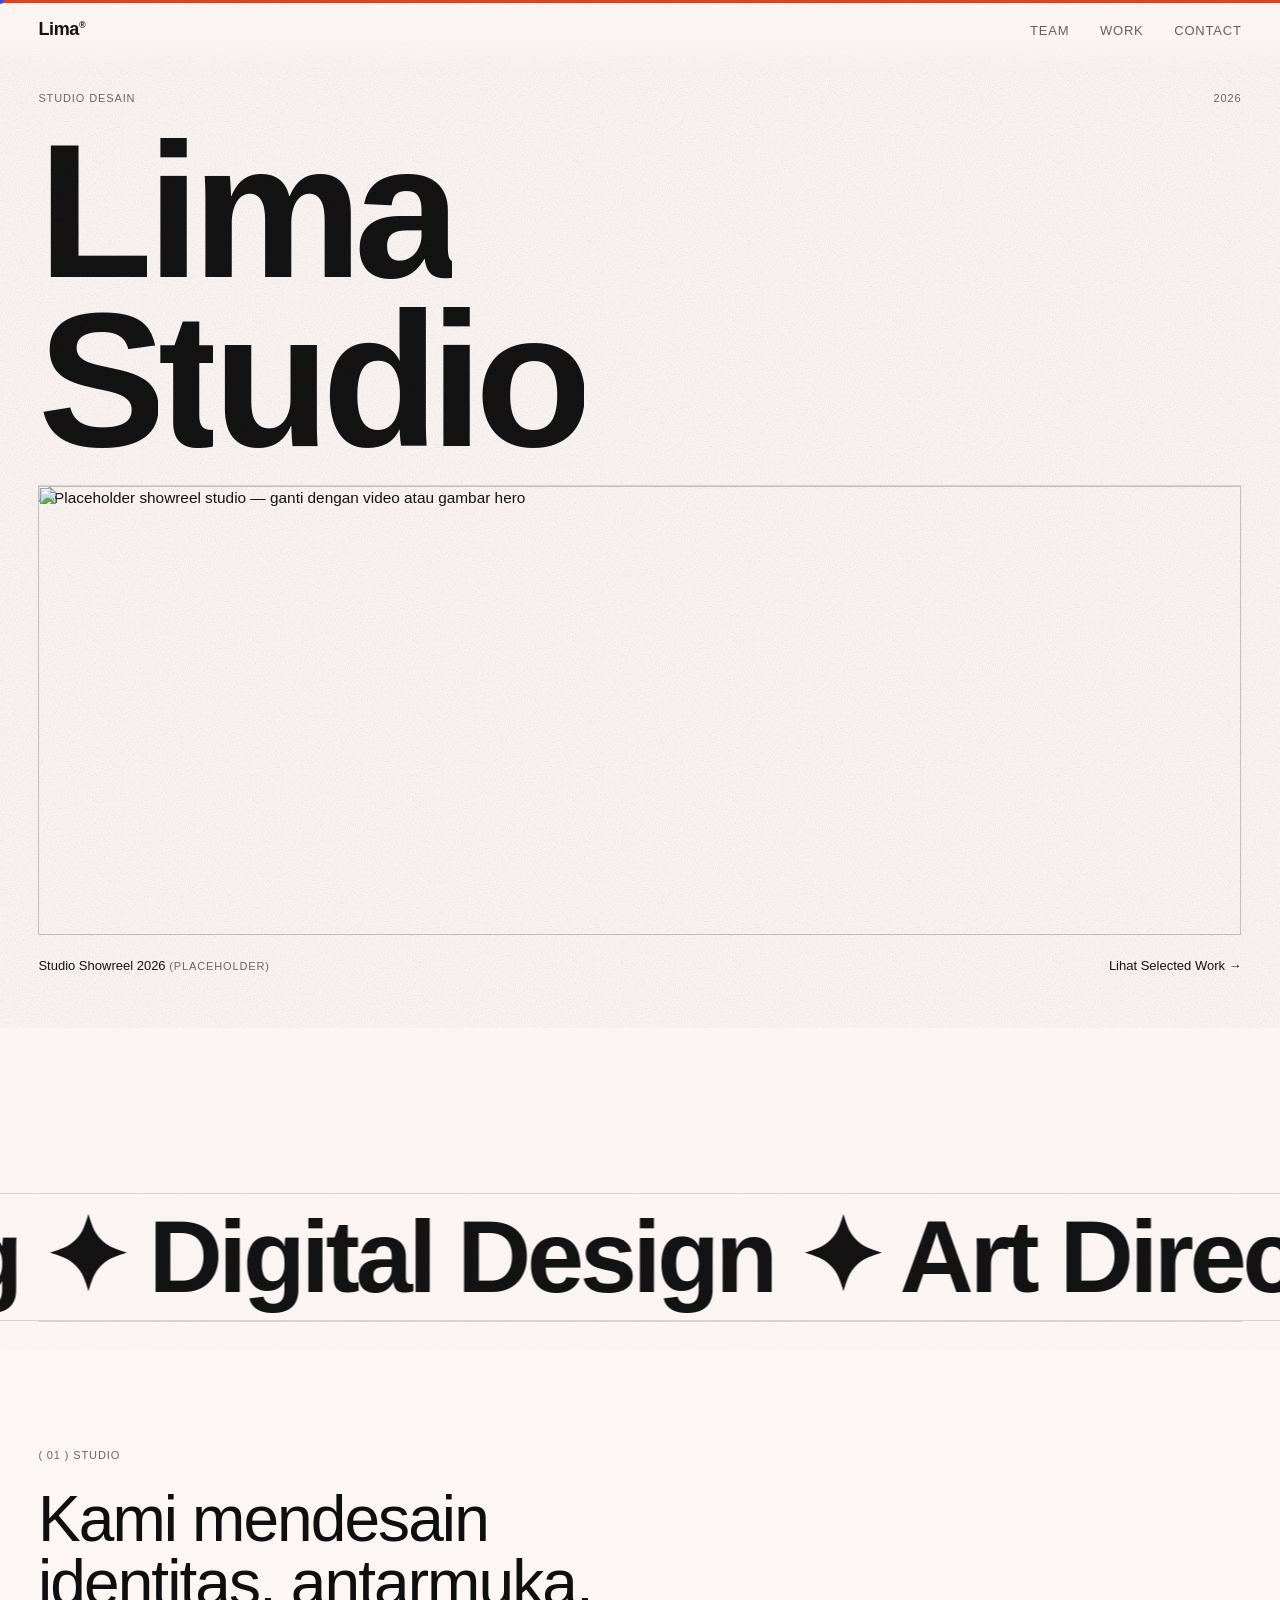
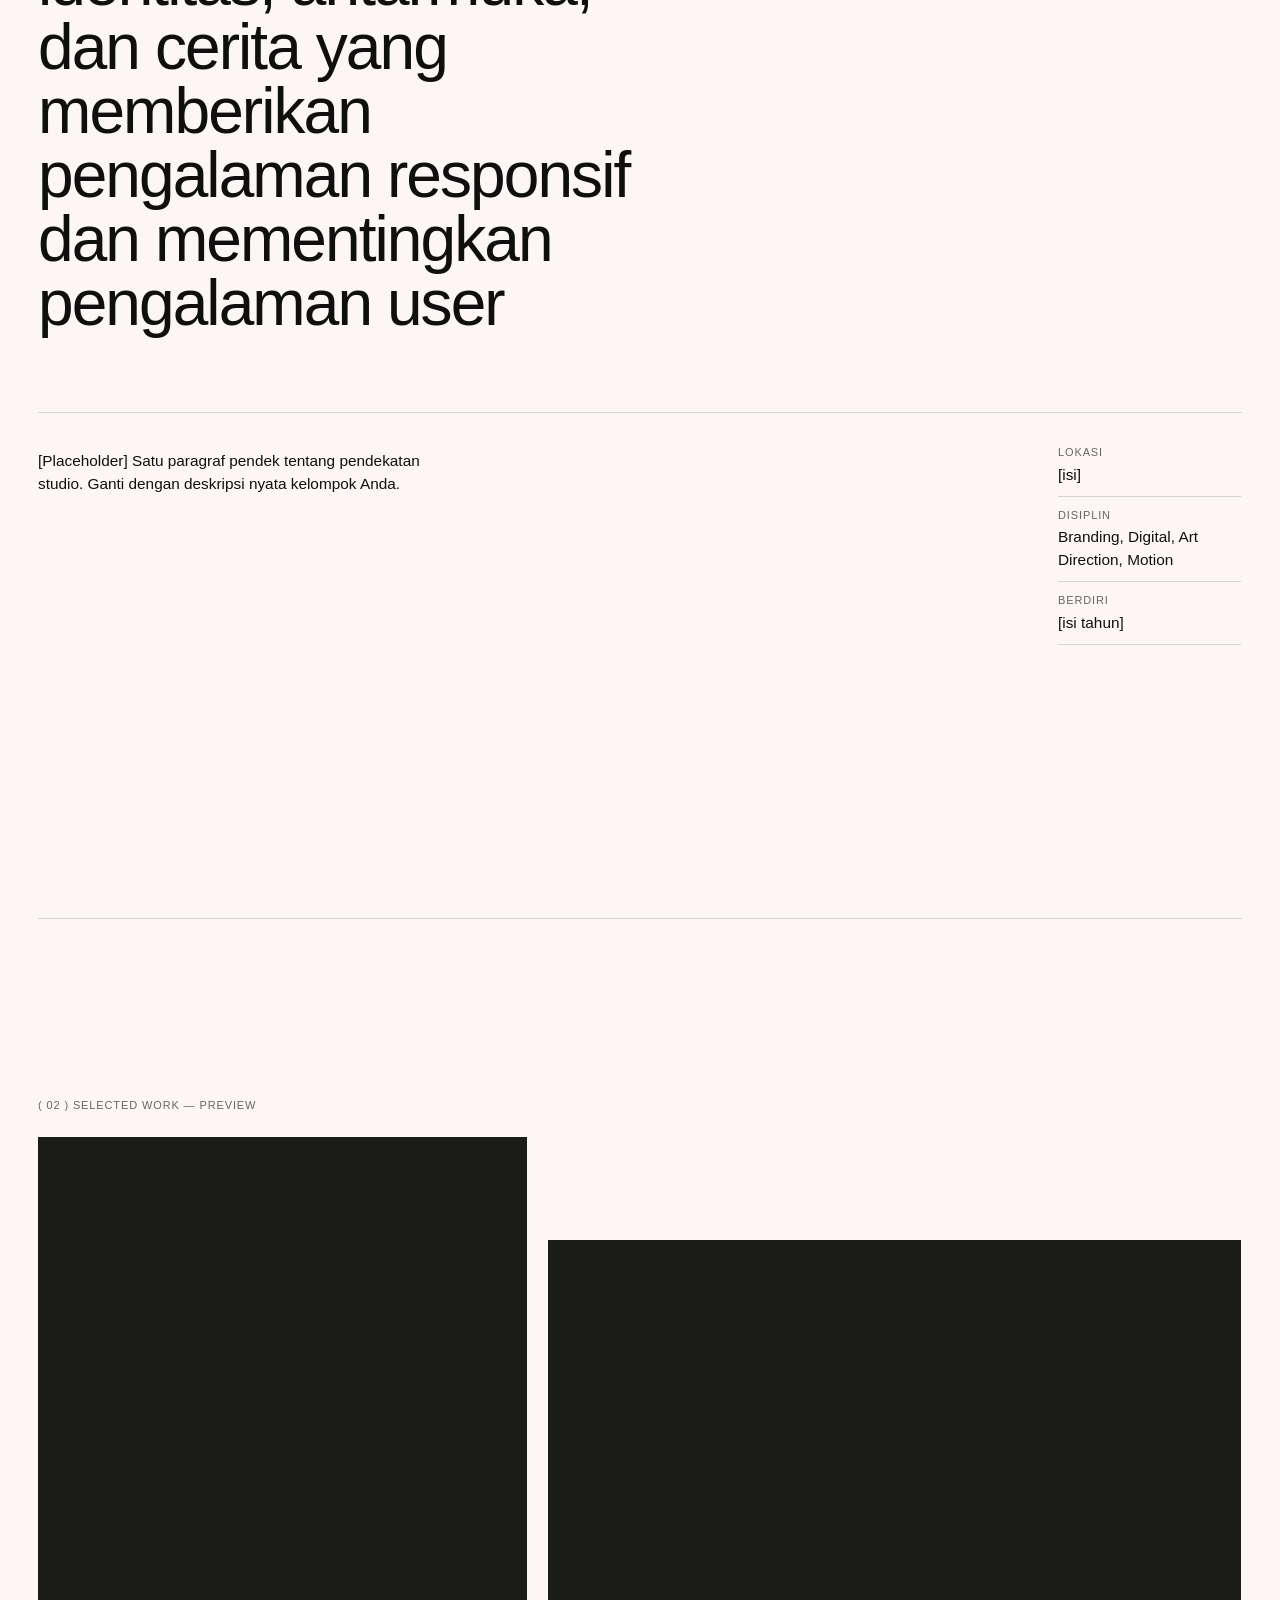
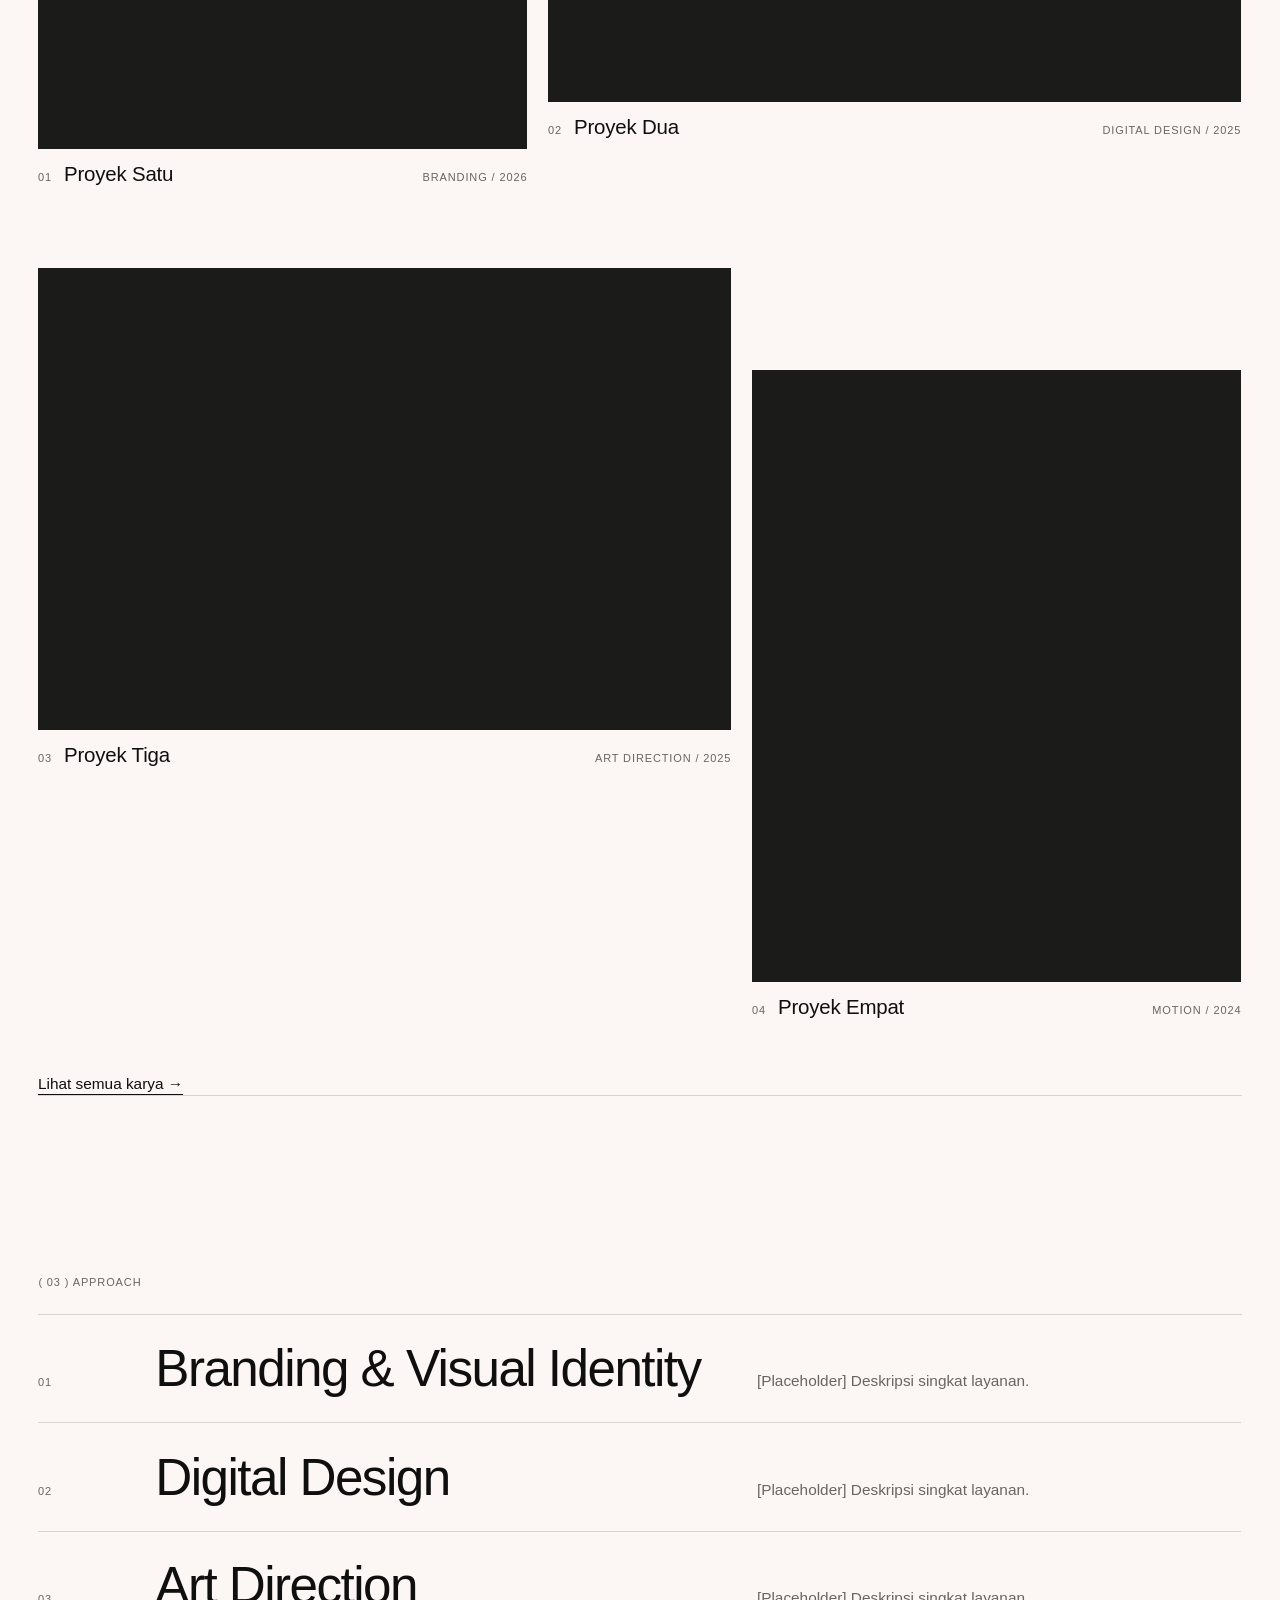
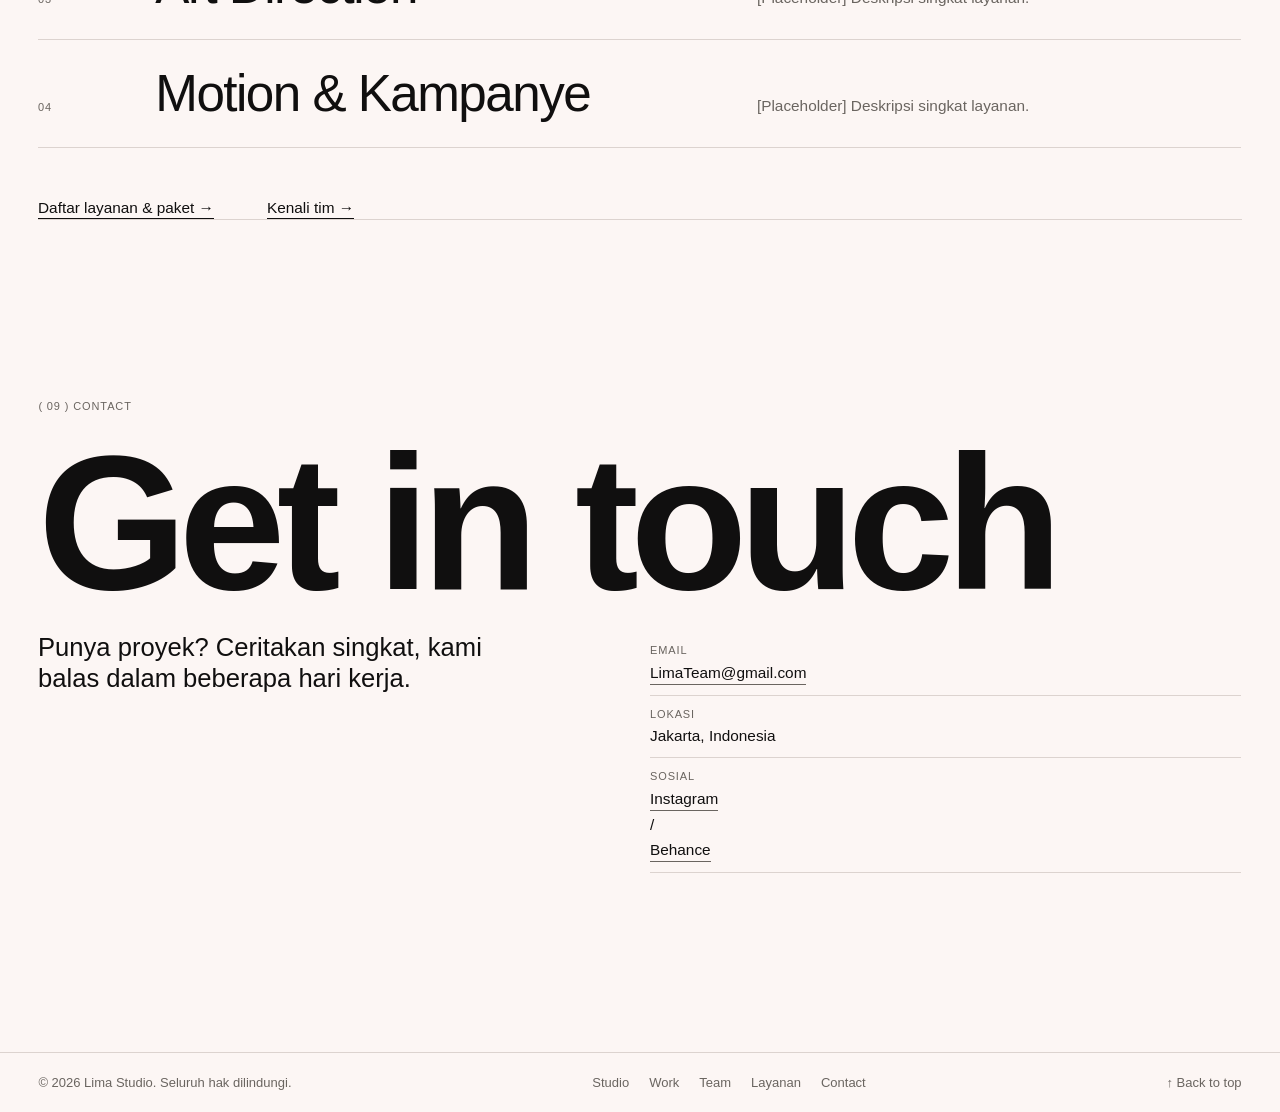
==== commit 148892e3: "Update Lima Studio pages Co-authored-by: Copilot <223556219+Copilot@users.noreply.github.com>" ====
--- a/Kel4/index.html
+++ b/Kel4/index.html
@@ -33,7 +33,7 @@
 <div class="marquee" aria-hidden="true"><div class="marquee-track"><p>Branding ✦ Digital Design ✦ Art Direction ✦ Motion ✦&nbsp;</p><p>Branding ✦ Digital Design ✦ Art Direction ✦ Motion ✦&nbsp;</p></div></div>
 <section class="intro" id="studio">
 <p class="label">( 01 ) Studio</p>
-<h2 class="big">We design identities, interfaces and stories that feel considered.</h2>
+<h2 class="big">Kami mendesain identitas, antarmuka, dan cerita yang memberikan pengalaman responsif dan mementingkan pengalaman user</h2>
 <div class="intro-cols">
 <p>[Placeholder] Satu paragraf pendek tentang pendekatan studio. Ganti dengan deskripsi nyata kelompok Anda.</p>
 <figure><img src="assets/images/ph-portrait.svg" alt="Placeholder foto studio" width="800" height="1000" loading="lazy"></figure>
@@ -68,15 +68,15 @@
 <div class="contact-grid">
 <p class="lead">Punya proyek? Ceritakan singkat, kami balas dalam beberapa hari kerja.</p>
 <ul class="meta-list">
-<li><span class="label">Email</span><a href="mailto:halo@namastudio.example">halo@namastudio.example</a></li>
-<li><span class="label">Lokasi</span>[Kota, Negara — isi]</li>
+<li><span class="label">Email</span><a href="mailto:LimaTeam@gmail.com">LimaTeam@gmail.com</a></li>
+<li><span class="label">Lokasi</span>Jakarta, Indonesia</li>
 <li><span class="label">Sosial</span><a href="https://www.instagram.com/">Instagram</a> / <a href="https://www.behance.net/">Behance</a></li>
 </ul>
 </div>
 </section>
 </main>
 <footer class="site-footer">
-<p>© 2026 Nama Studio. Seluruh hak dilindungi.</p>
+<p>© 2026 Lima Studio. Seluruh hak dilindungi.</p>
 <ul><li><a href="index.html">Studio</a></li><li><a href="work.html">Work</a></li><li><a href="profil.html">Team</a></li><li><a href="data.html">Layanan</a></li><li><a href="kontak.html">Contact</a></li></ul>
 <a href="#main">↑ Back to top</a>
 </footer>
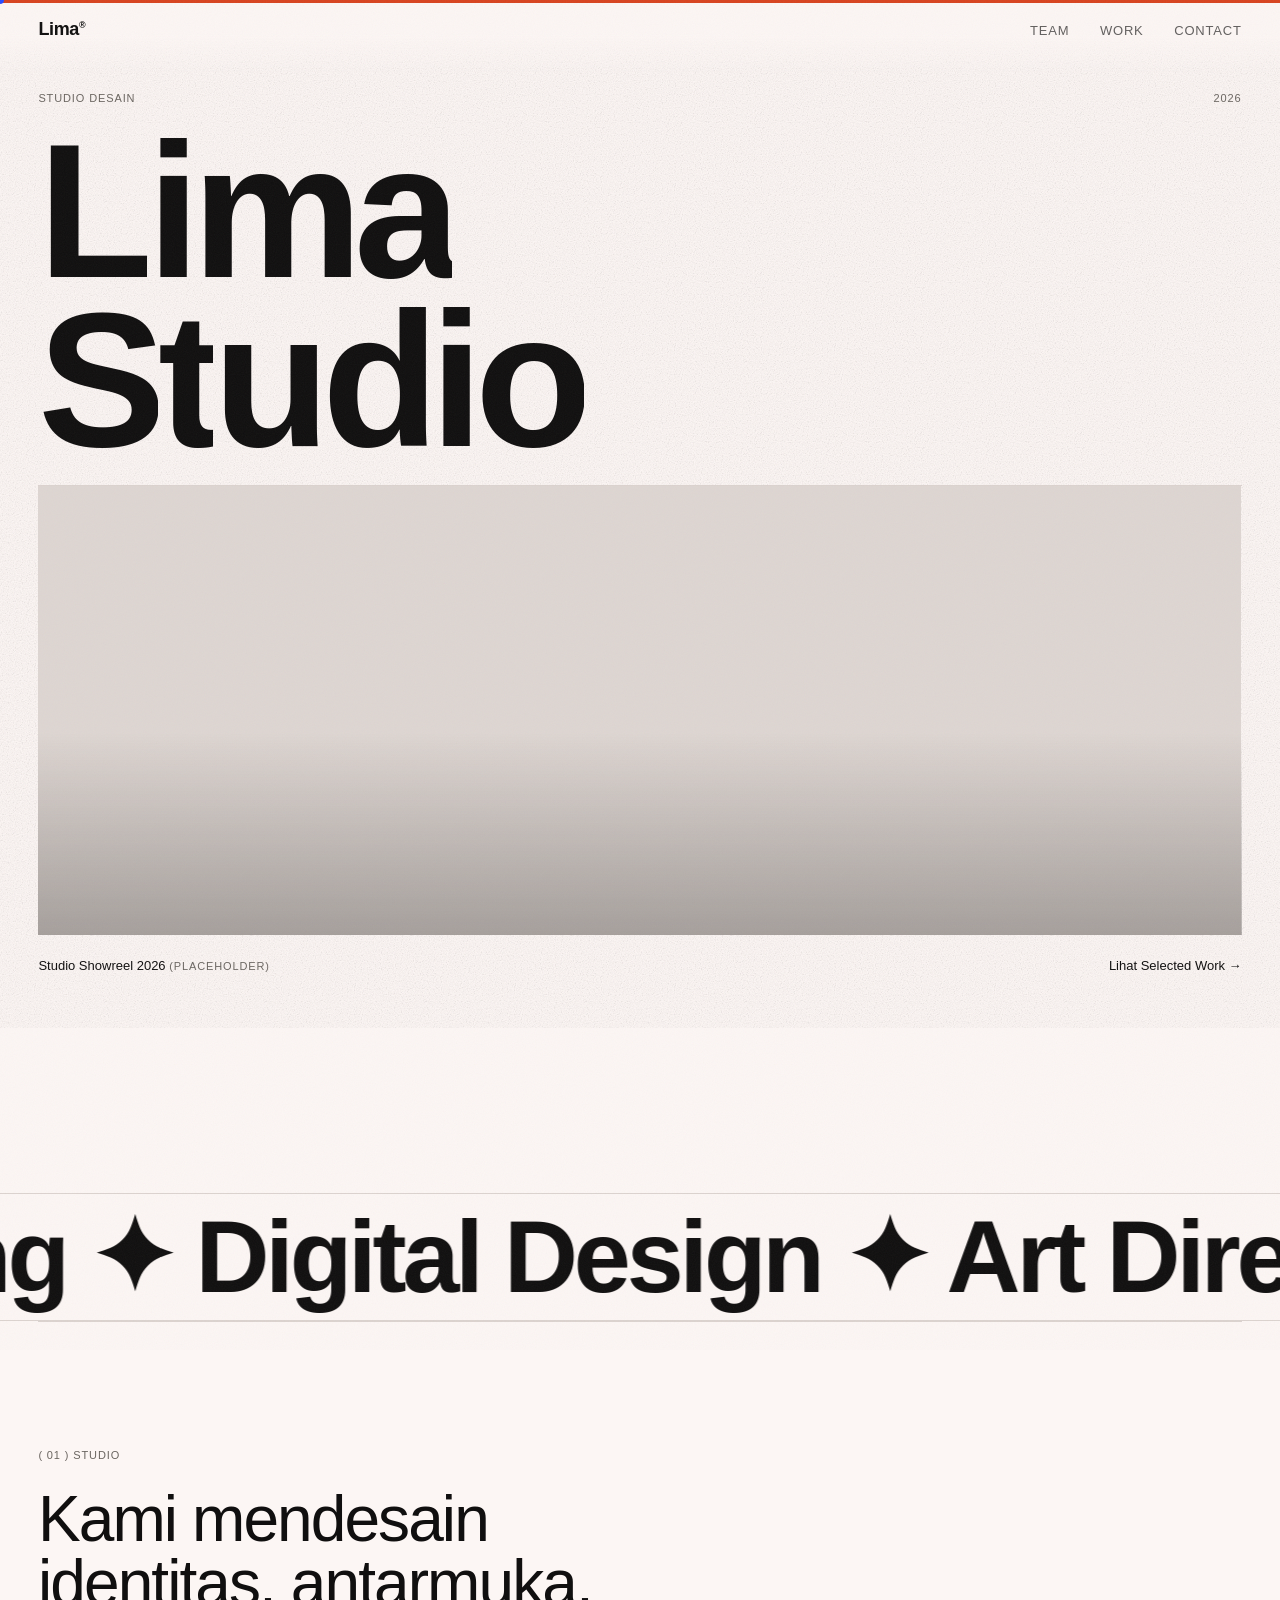
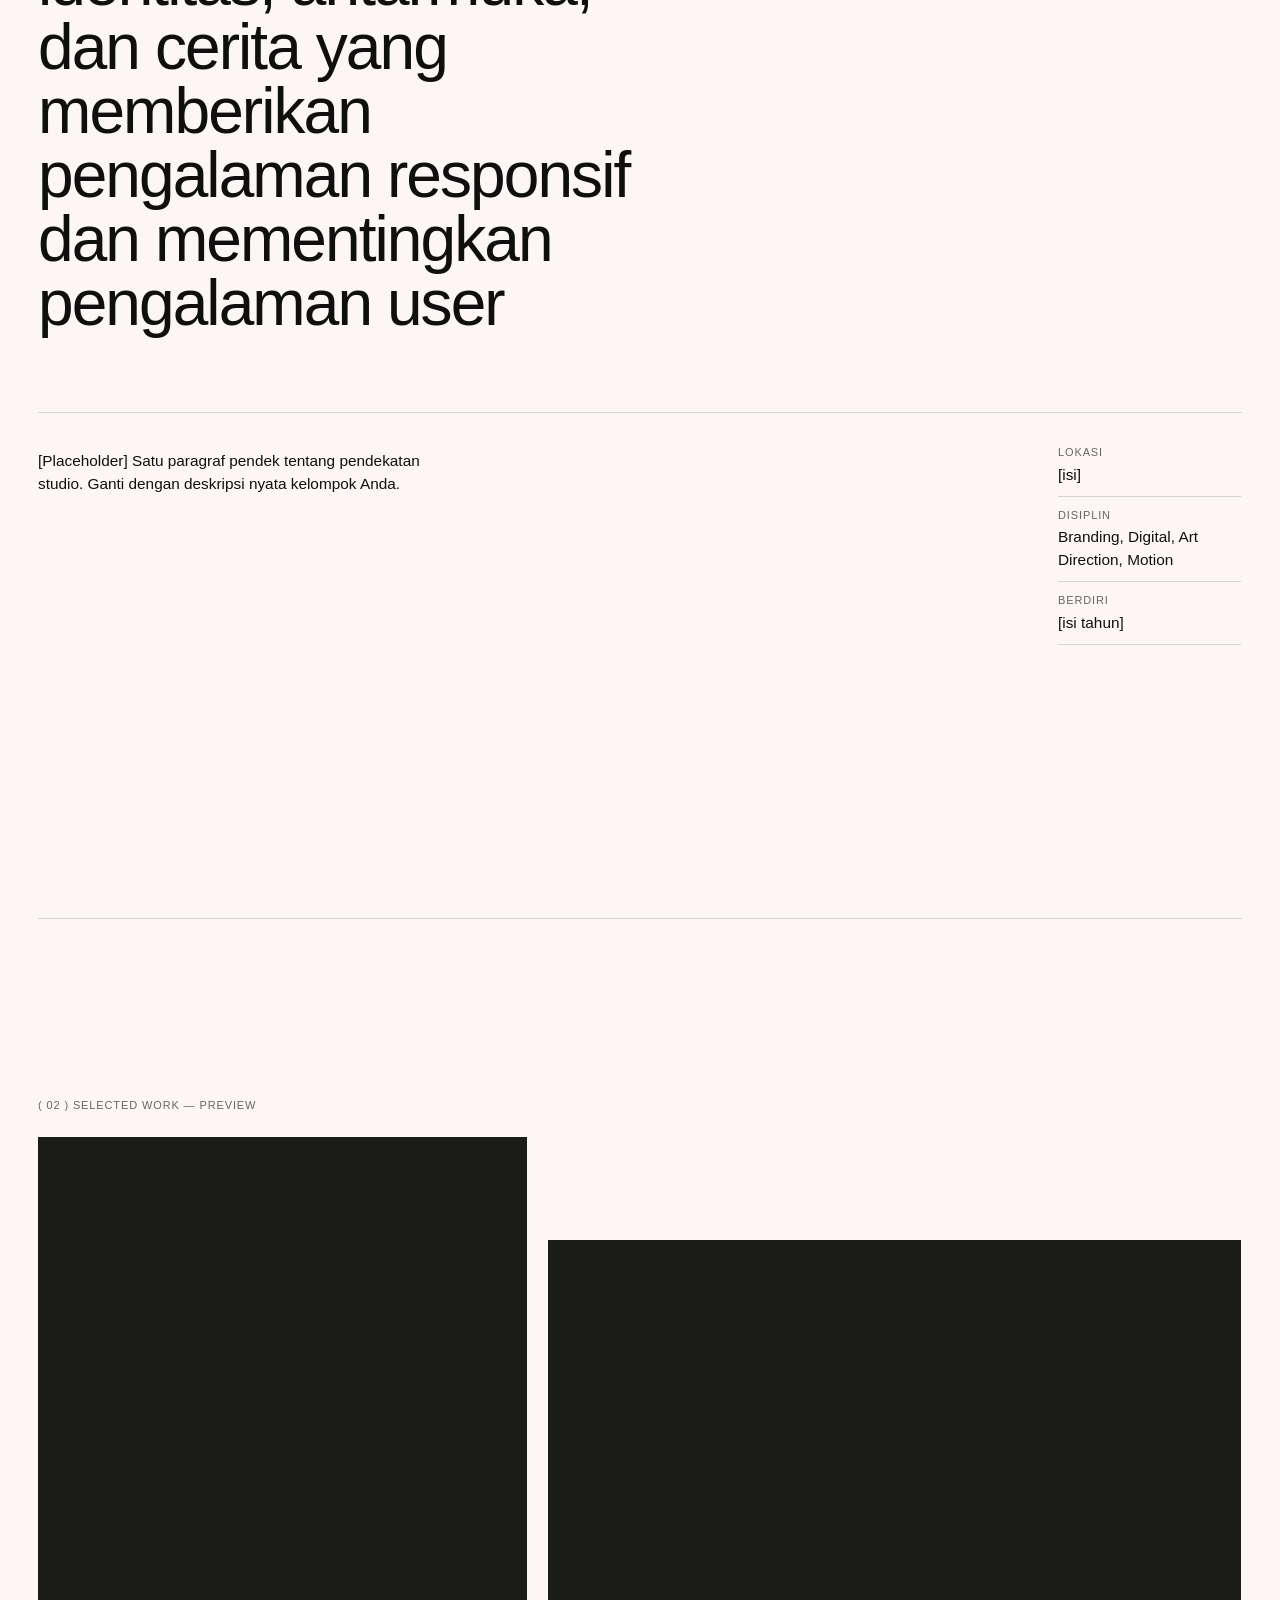
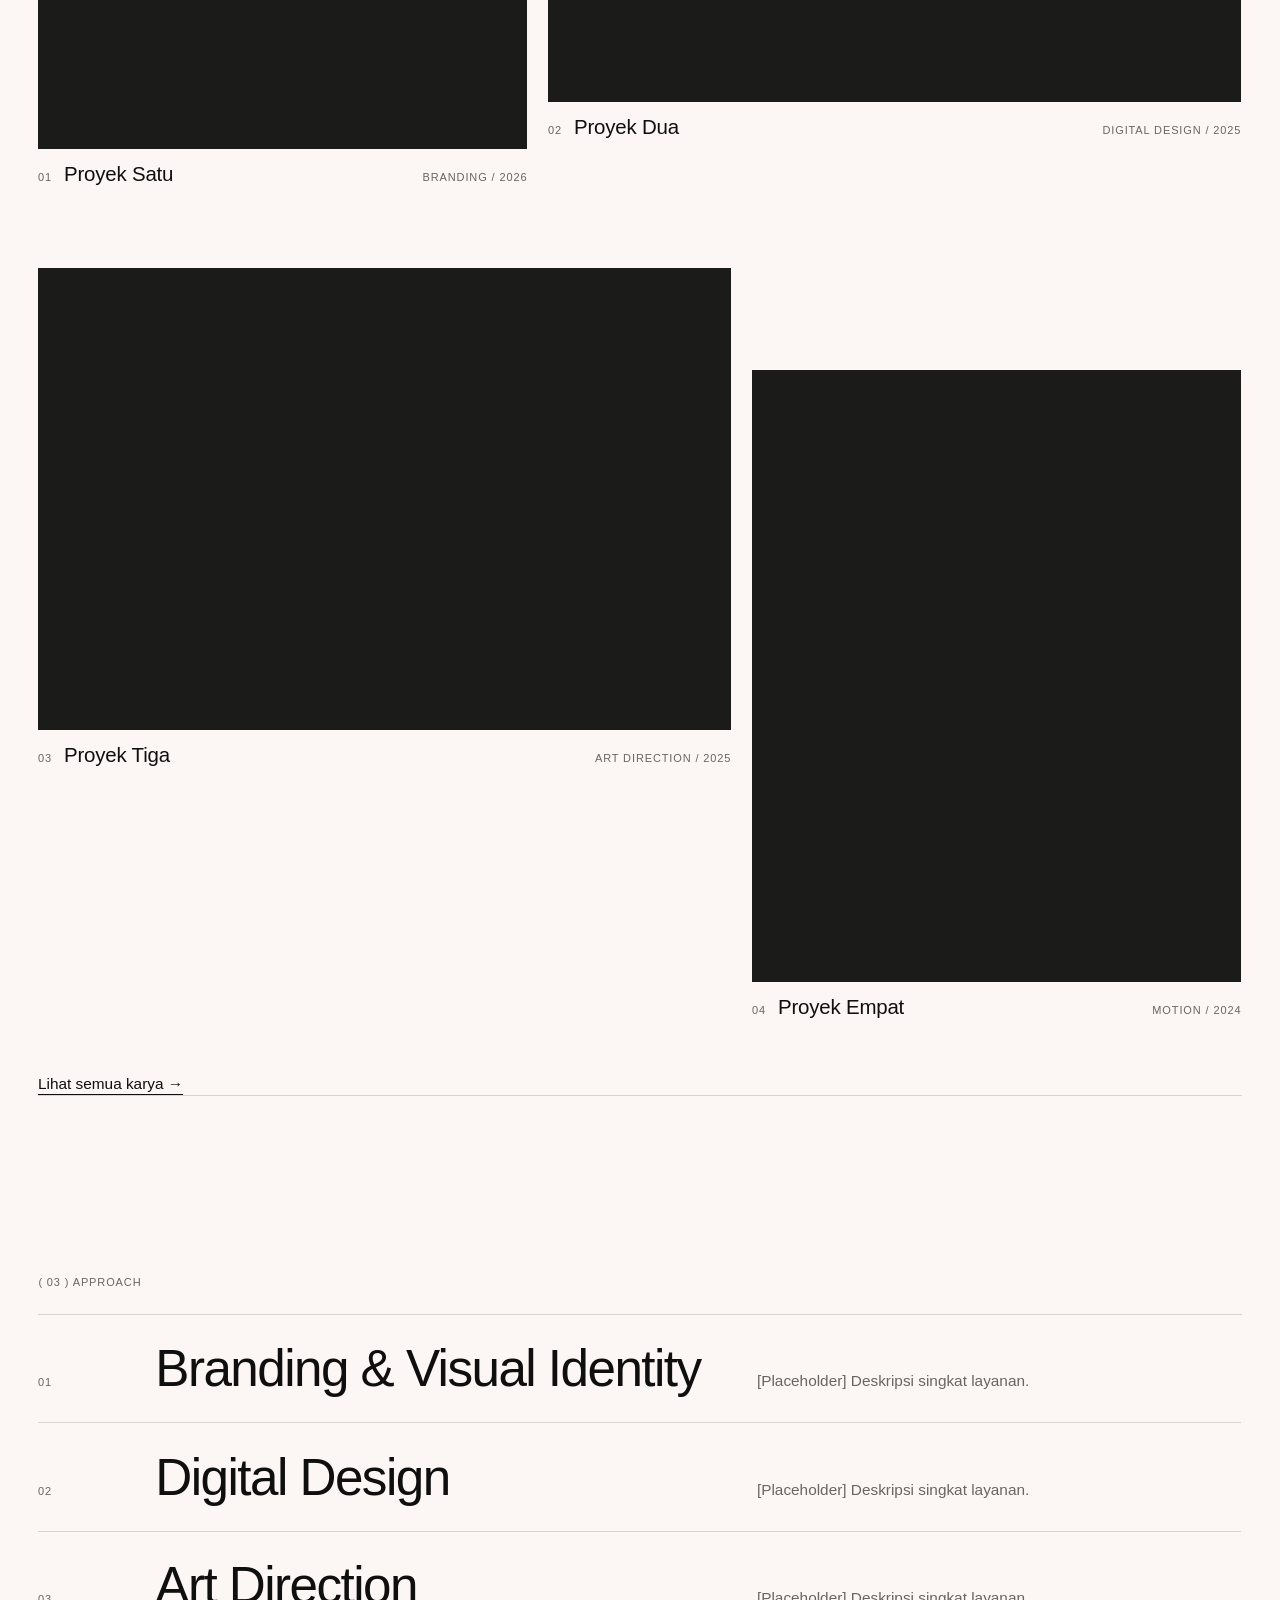
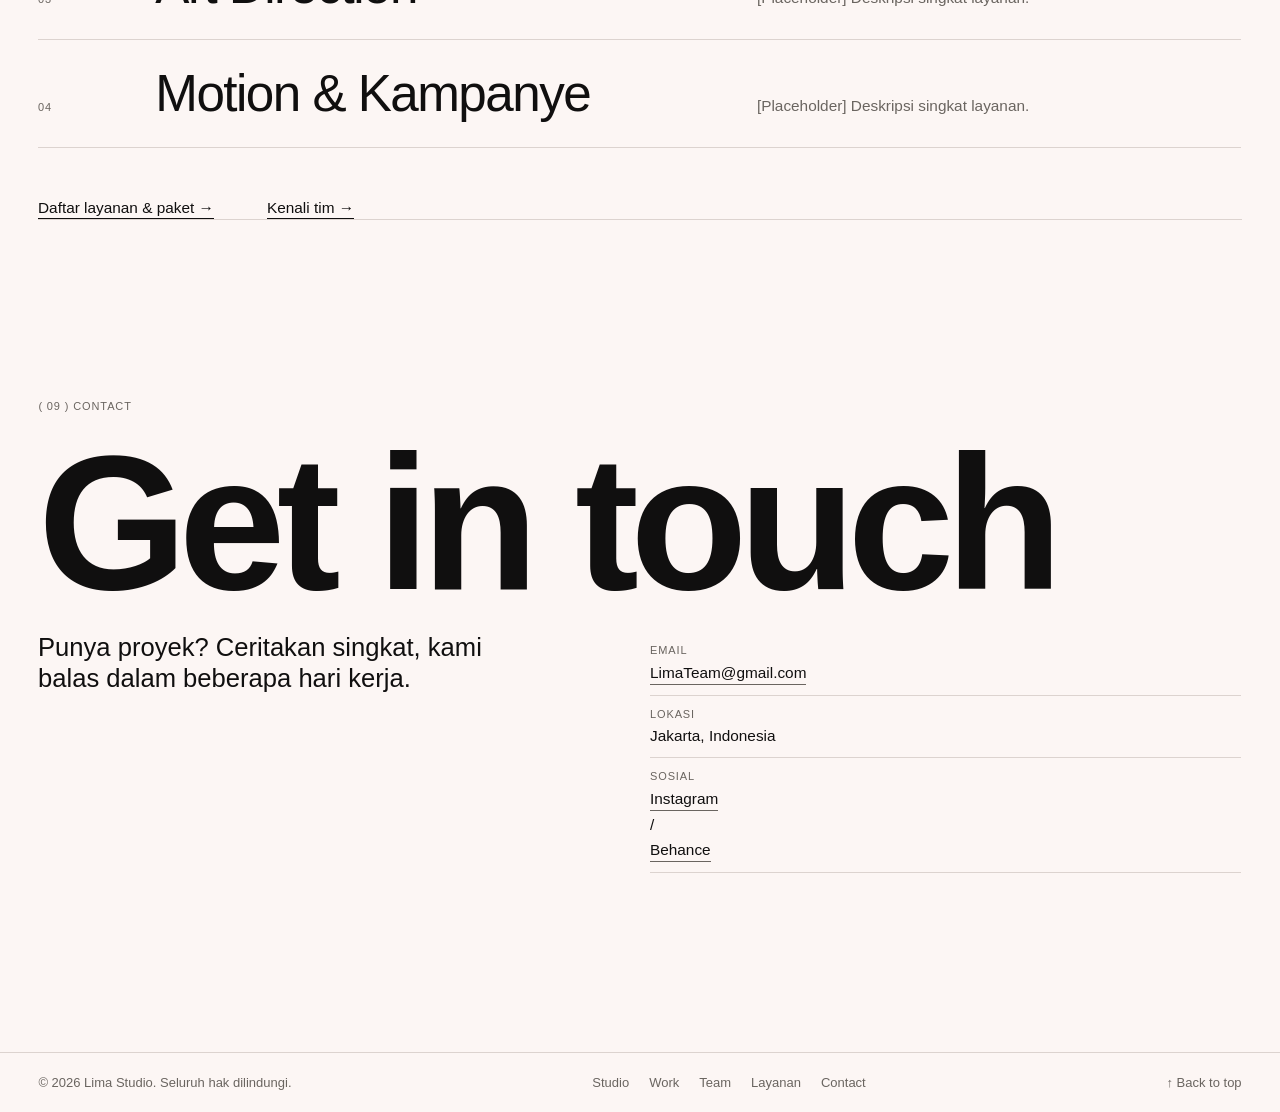
==== commit 81c8fbb7: "Add Lima Studio video and branding updates Co-authored-by: Copilot <223556219+Copilot@users.noreply." ====
--- a/Kel4/index.html
+++ b/Kel4/index.html
@@ -27,8 +27,12 @@
 <section class="hero">
 <p class="label hero-top"><span>Studio Desain</span><span>2026</span></p>
 <h1 class="mega">Lima<br>Studio</h1>
-<figure class="hero-media"><img src="assets/images/ph-wide.svg" alt="Placeholder showreel studio — ganti dengan video atau gambar hero" width="1600" height="900"><img src="assets/images/ph-wide-2.svg" alt="" width="1600" height="900"><img src="assets/images/ph-wide-3.svg" alt="" width="1600" height="900"></figure>
-<p class="hero-foot"><span>Studio Showreel 2026 <span class="label">(placeholder)</span></span><a href="work.html">Lihat Selected Work <span class="arrow" aria-hidden="true">→</span></a></p>
+<figure class="hero-media">
+  <video src="assets/img/reels.mp4"
+         poster="assets/images/ph-wide.svg"
+         autoplay muted loop playsinline preload="metadata"
+         aria-label="Showreel Nama Studio 2026"></video>
+</figure><p class="hero-foot"><span>Studio Showreel 2026 <span class="label">(placeholder)</span></span><a href="work.html">Lihat Selected Work <span class="arrow" aria-hidden="true">→</span></a></p>
 </section>
 <div class="marquee" aria-hidden="true"><div class="marquee-track"><p>Branding ✦ Digital Design ✦ Art Direction ✦ Motion ✦&nbsp;</p><p>Branding ✦ Digital Design ✦ Art Direction ✦ Motion ✦&nbsp;</p></div></div>
 <section class="intro" id="studio">
--- a/Kel4/assets/css/style.css
+++ b/Kel4/assets/css/style.css
@@ -1,4 +1,4 @@
-/* Nama Studio — HTML5 + CSS3 murni. Font: system stack (tanpa lisensi). */
+/* Lima Studio — HTML5 + CSS3 murni. Font: system stack (tanpa lisensi). */
 :root{--pad:clamp(16px,3vw,40px);--gap:clamp(12px,1.6vw,24px);--sec:clamp(80px,14vw,200px)}
 *,*::before,*::after{box-sizing:border-box}
 html{scroll-behavior:smooth;scroll-padding-top:70px}
@@ -147,6 +147,7 @@
 /* ===== HERO: crossfade gambar (struktur) ===== */
 .hero-media{position:relative;min-height:clamp(260px,50vh,560px)}
 .hero-media img{position:absolute;inset:0;height:100%;max-height:none;object-fit:cover}
+.hero-media video{position:absolute;inset:0;width:100%;height:100%;object-fit:cover}
 .hero-media img+img{opacity:0}
 .intro-cols figure{overflow:hidden}
 .marquee{overflow:hidden;margin-top:var(--sec);border-block:1px solid var(--line-color);padding:12px 0}
@@ -282,7 +283,7 @@
 .menu-toggle:checked~.menu-btn{color:var(--on-overlay)}
 @media(max-width:640px){
   .site-header nav{pointer-events:auto}
-  .site-header nav::before{content:"Nama Studio®";position:absolute;top:16px;left:var(--pad);font-size:18px;font-weight:600;letter-spacing:-.02em}
+  .site-header nav::before{content:"Lima Studio®";position:absolute;top:16px;left:var(--pad);font-size:18px;font-weight:600;letter-spacing:-.02em}
   .site-header nav a{opacity:.65}.site-header nav a[aria-current="page"]{opacity:1}
 }
 
@@ -351,3 +352,12 @@
   .page-contact .kp-list li{animation:slideR .8s .5s cubic-bezier(.2,.7,.2,1) both}
   .page-contact .kp-list li:nth-child(2){animation-delay:.6s}.page-contact .kp-list li:nth-child(3){animation-delay:.7s}.page-contact .kp-list li:nth-child(4){animation-delay:.8s}
 }
+.hero-media video{position:absolute;inset:0;width:100%;height:100%;max-height:none;display:block;object-fit:cover;
+  background:var(--line-color);
+  filter:saturate(.92) contrast(1.03);
+  opacity:0;transform:translateY(60px) scale(.97)}
+html.luxe-ready .hero-media video{animation:heroImg 1.3s var(--ease-luxe) .55s forwards}
+.hero-media:has(video)::after{content:"";position:absolute;inset:0;pointer-events:none;
+  background:linear-gradient(to top,rgba(20,18,16,.28),transparent 45%)}
+@media (max-width:640px){.hero-media:has(video){min-height:clamp(220px,42svh,500px)}}
+@media (prefers-reduced-motion:reduce){.hero-media video{opacity:1;transform:none;animation:none}}
--- a/Kel4/assets/css/luxe.css
+++ b/Kel4/assets/css/luxe.css
@@ -1,4 +1,4 @@
-/* ===== NAMA STUDIO — LUXE ANIMATION SYSTEM =====
+/* ===== LIMA STUDIO — LUXE ANIMATION SYSTEM =====
    Preloader sinematik • reveal on scroll • parallax • kursor kustom •
    transisi halaman • marquee reaktif • magnetic • progress bar • grain.
    Semua non-esensial dimatikan saat prefers-reduced-motion. */
